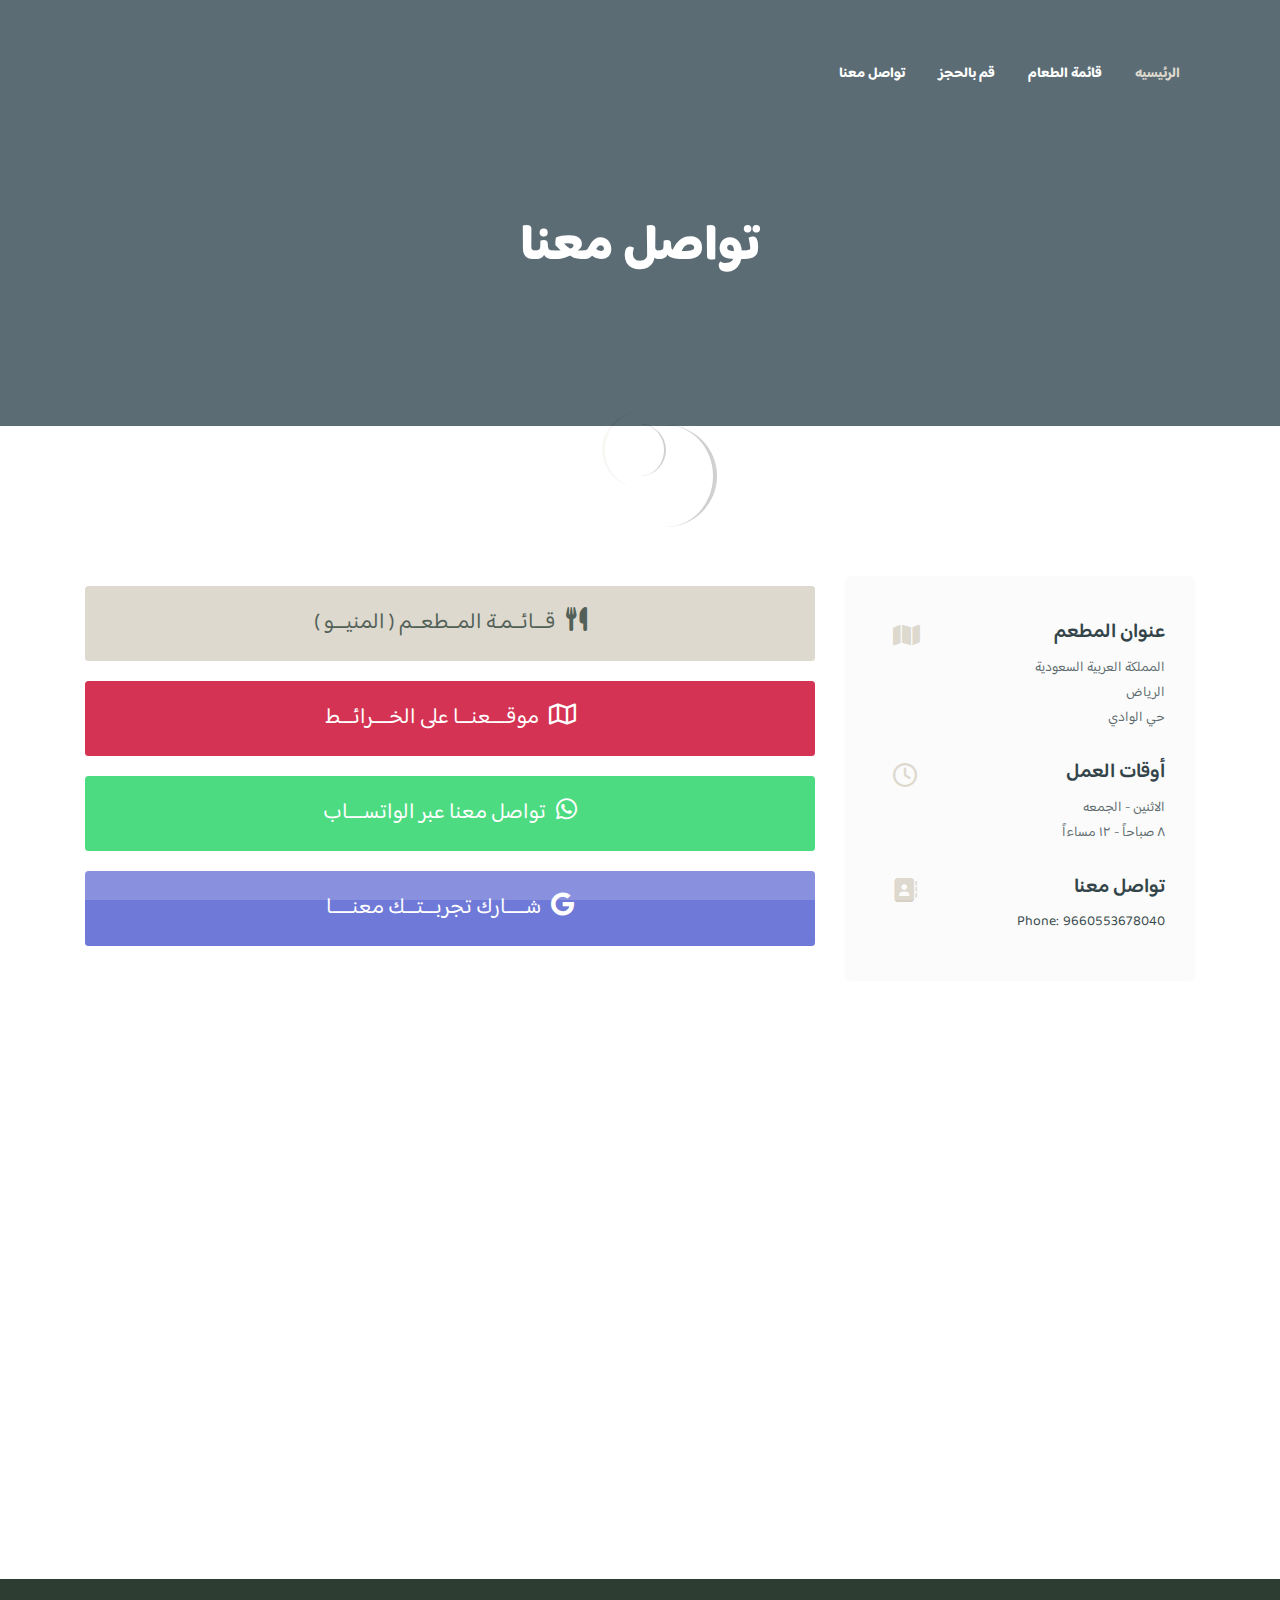
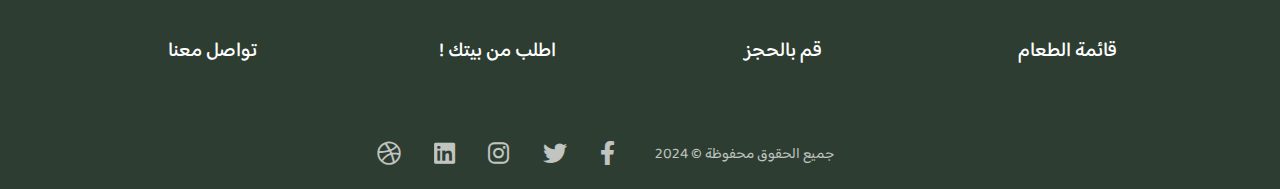
==== contact.html @ d17aa5cb "Add files via upload" ====
<!DOCTYPE html>
<html lang="en">
<head>
	<meta charset="UTF-8">
	<meta http-equiv="X-UA-Compatible" content="IE=edge">
	<meta name="viewport" content="width=device-width, initial-scale=1">
	<meta name="description" content="Responsive Bootstrap4 Shop Template, Created by Imran Hossain from https://imransdesign.com/">

	<!-- title -->
	<title>Contact</title>

	<!-- favicon -->
	<link rel="shortcut icon" type="image/png" href="assets/img/favicon.png">
	<!-- google font -->
	<link href="https://fonts.googleapis.com/css?family=Open+Sans:300,400,700" rel="stylesheet">
	<link href="https://fonts.googleapis.com/css?family=Poppins:400,700&display=swap" rel="stylesheet">
	<!-- fontawesome -->
	<link rel="stylesheet" href="assets/css/all.min.css">
	<!-- bootstrap -->
	<link rel="stylesheet" href="assets/bootstrap/css/bootstrap.min.css">
	<!-- owl carousel -->
	<link rel="stylesheet" href="assets/css/owl.carousel.css">
	<!-- magnific popup -->
	<link rel="stylesheet" href="assets/css/magnific-popup.css">
	<!-- animate css -->
	<link rel="stylesheet" href="assets/css/animate.css">
	<!-- mean menu css -->
	<link rel="stylesheet" href="assets/css/meanmenu.min.css">
	<!-- main style -->
	<link rel="stylesheet" href="assets/css/main.css">
	<!-- responsive -->
	<link rel="stylesheet" href="assets/css/responsive.css">
	
		<link rel="preconnect" href="https://fonts.googleapis.com">
<link rel="preconnect" href="https://fonts.gstatic.com" crossorigin>
<link href="https://fonts.googleapis.com/css2?family=Baloo+Bhaijaan+2:wght@400..800&display=swap" rel="stylesheet">

        <link rel="stylesheet" href="https://cdnjs.cloudflare.com/ajax/libs/font-awesome/6.0.0-beta3/css/all.min.css">

</head>
<body>
	
	<!--PreLoader-->
    <div class="loader">
        <div class="loader-inner">
            <div class="circle"></div>
        </div>
    </div>
    <!--PreLoader Ends-->
	
	<!-- header -->
	<div class="top-header-area" id="sticker">
		<div class="container">
			<div class="row">
				<div class="col-lg-12 col-sm-12 text-center">
					<div class="main-menu-wrap">
						<!-- logo -->
						<div class="site-logo">
							<a href="index.html">
								<img src="assets/img/2arj.png" alt="">
							</a>
						</div>
						<!-- logo -->

						<!-- menu start -->
						<nav class="main-menu" style="    float: right;
    margin-top: -3px;    direction: rtl;">
							<ul>
								<li class="current-list-item"><a href="index.html">الرئيسيه</a>
	
								</li>	
								<li><a href="https://alarjwan.foodics.online/">قائمة الطعام</a>

								</li>
								<li><a href="#">قم بالحجز</a></li>

																<li><a href="contact.html">تواصل معنا</a></li>

								<li>

								</li>
							</ul>
						</nav>
						<div style="margin-top: 25px;" class="mobile-menu"></div>
						<!-- menu end -->
					</div>
				</div>
			</div>
		</div>
	</div>
	<!-- end header -->
	
	<!-- search area -->
	<div class="search-area">
		<div class="container">
			<div class="row">
				<div class="col-lg-12">
					<span class="close-btn"><i class="fas fa-window-close"></i></span>
					<div class="search-bar">
						<div class="search-bar-tablecell">
							<h3>Search For:</h3>
							<input type="text" placeholder="Keywords">
							<button type="submit">Search <i class="fas fa-search"></i></button>
						</div>
					</div>
				</div>
			</div>
		</div>
	</div>
	<!-- end header -->

	<!-- search area -->

	<!-- end search arewa -->
	
	<!-- breadcrumb-section -->
	<div class="breadcrumb-section breadcrumb-bg">
		<div class="container">
			<div class="row">
				<div class="col-lg-8 offset-lg-2 text-center">
					<div class="breadcrumb-text">
						<h1>تواصل معنا</h1>
					</div>
				</div>
			</div>
		</div>
	</div>
	<!-- end breadcrumb section -->

	<!-- contact form -->
	<div style="margin-bottom: 50px;" class="contact-from-section mt-150">
		<div class="container">
			<div class="row">
				<div class="col-lg-8 mb-5 mb-lg-0">
<style>
                    
                     button{
            width: 100%;
                         margin: 10px 0;
                         font-size: 24px;
      
    }
    .btn{
                padding: 20px;
      font-family: "Baloo Bhaijaan 2", sans-serif;
        font-size: 22px;

    }
    .btn1{
        background-color: #D6d1c3;
        color: #2d3d32;
    }
    .btn2{
        background-color: #cc062d;
        color: #FFF;
    }
        .btn3{
        background-color:#25d366;
            color: #FFF;
    }
        .btn4{
        background-color: #6f79d7;
                        color: #FFF;
    }
    i{
        padding-left: 10px;
        font-size: 24px;
    }
    </style>
				               <a href="https://alarjwan.foodics.online/"> <button type="button" class="btn1 btn">قـــائــمـة المــطعــم ( المنيـــو )<i class="fa-solid fa-utensils"></i></button></a>
                    <a href="https://maps.app.goo.gl/FrFV1dmdya4gesYm8"> <button type="button" class="btn2 btn">موقــــعنـــا على الخــــرائـــط<i class="fa-regular fa-map"></i></button></a>

                    <a href="https://wh.ms/9660553678040"><button type="button" class="btn3 btn">تواصل معنا عبر الواتســــاب<i class="fa-brands fa-whatsapp"></i></button></a>                
                    <a href="https://www.google.com/maps/place/%D8%A7%D9%84%D8%A7%D8%B1%D8%AC%D9%88%D8%A7%D9%86%E2%80%AD/@24.7575964,46.7616022,12463m/data=!3m1!1e3!4m12!1m2!2m1!1z2YXYt9i52YUg2KfZhNin2LHYrNmI2KfZhg!3m8!1s0x3e2efd88c0c4a627:0xd77d944ae7820e1d!8m2!3d24.7955376!4d46.6984856!9m1!1b1!15sChnZhdi32LnZhSDYp9mE2KfYsdis2YjYp9mGWhsiGdmF2LfYudmFINin2YTYp9ix2KzZiNin2YaSAQpyZXN0YXVyYW50mgEjQ2haRFNVaE5NRzluUzBWSlEwRm5TVVJ5YUU1MlFrZEJFQUXgAQA!16s%2Fg%2F11vq2bk1pm?entry=ttu&g_ep=EgoyMDI0MDgyOC4wIKXMDSoASAFQAw%3D%3D"><button type="button" class="btn4 btn">شـــــارك تجربـــتـــك معنـــــا<i class="fa-brands fa-google"></i></button></a>
				</div>
				<div style="text-align: right;" class="col-lg-4">
					<div class="contact-form-wrap">
						<div class="contact-form-box">
							<h4><i class="fas fa-map"></i> عنوان المطعم</h4>
							<p>المملكة العربية السعودية <br> الرياض <br>  حي الوادي</p>
						</div>
						<div class="contact-form-box">
							<h4><i class="far fa-clock"></i> أوقات العمل</h4>
							<p> الاثنين - الجمعه <br> ٨ صباحاً - ١٢ مساءاً</p>
						</div>
						<div class="contact-form-box">
							<h4><i class="fas fa-address-book"></i> تواصل معنا</h4>
							<p>Phone: 9660553678040 </p>
						</div>
					</div>
				</div>
			</div>
		</div>
	</div>
	<!-- end contact form -->

	<!-- find our location -->

	<!-- end find our location -->

	<!-- google map section -->
	<div class="embed-responsive embed-responsive-21by9">
<iframe src="https://www.google.com/maps/embed?pb=!1m18!1m12!1m3!1d54271.08874134004!2d46.76160219730787!3d24.757596380113213!2m3!1f0!2f0!3f0!3m2!1i1024!2i768!4f13.1!3m3!1m2!1s0x3e2efd88c0c4a627%3A0xd77d944ae7820e1d!2z2KfZhNin2LHYrNmI2KfZhg!5e1!3m2!1sar!2ssa!4v1725287206422!5m2!1sar!2ssa" width="600" height="450" style="border:0;" allowfullscreen="" loading="lazy" referrerpolicy="no-referrer-when-downgrade"></iframe>
	</div>
	<!-- end google map section -->


	<!-- footer -->
	<div class="footer-area" style="">
		<div class="container">
			<div class="row">
				<div class="col-lg-3 col-md-6">
					<div class="footer-box about-widget">
						<h2 class="widget-title">تواصل معنا</h2>
		
					</div>
				</div>
				<div class="col-lg-3 col-md-6">
					<div class="footer-box get-in-touch">
						<h2 class="widget-title" style="direction: rtl;">اطلب من بيتك !</h2>
						
					</div>
				</div>
				<div class="col-lg-3 col-md-6">
					<div class="footer-box pages">
						<h2 class="widget-title">قم بالحجز</h2>
						
					</div>
				</div>
				<div class="col-lg-3 col-md-6">
					<div class="footer-box subscribe">
						<h2 class="widget-title">قائمة الطعام</h2>
						
					</div>
				</div>
			</div>
		</div>
	</div>
	<!-- end footer -->
	
	<!-- copyright -->
	<div class="copyright" style="direction: rtl;">
		<div class="container">
			<div class="row">
				<div class="col-lg-6 col-md-12">
					<p>جميع الحقوق محفوظة &copy; 2024 
					</p>
				</div>
				<div class="col-lg-6 text-right col-md-12">
					<div class="social-icons">
						<ul>
							<li><a href="#" target="_blank"><i class="fab fa-facebook-f"></i></a></li>
							<li><a href="#" target="_blank"><i class="fab fa-twitter"></i></a></li>
							<li><a href="#" target="_blank"><i class="fab fa-instagram"></i></a></li>
							<li><a href="#" target="_blank"><i class="fab fa-linkedin"></i></a></li>
							<li><a href="#" target="_blank"><i class="fab fa-dribbble"></i></a></li>
						</ul>
					</div>
				</div>
			</div>
		</div>
	</div>
	<!-- end copyright -->
	
	<!-- jquery -->
	<script src="assets/js/jquery-1.11.3.min.js"></script>
	<!-- bootstrap -->
	<script src="assets/bootstrap/js/bootstrap.min.js"></script>
	<!-- count down -->
	<script src="assets/js/jquery.countdown.js"></script>
	<!-- isotope -->
	<script src="assets/js/jquery.isotope-3.0.6.min.js"></script>
	<!-- waypoints -->
	<script src="assets/js/waypoints.js"></script>
	<!-- owl carousel -->
	<script src="assets/js/owl.carousel.min.js"></script>
	<!-- magnific popup -->
	<script src="assets/js/jquery.magnific-popup.min.js"></script>
	<!-- mean menu -->
	<script src="assets/js/jquery.meanmenu.min.js"></script>
	<!-- sticker js -->
	<script src="assets/js/sticker.js"></script>
	<!-- form validation js -->
	<script src="assets/js/form-validate.js"></script>
	<!-- main js -->
	<script src="assets/js/main.js"></script>
	
</body>
</html>
---- assets/css/all.min.css ----
.fa,.fab,.fal,.far,.fas{-moz-osx-font-smoothing:grayscale;-webkit-font-smoothing:antialiased;display:inline-block;font-style:normal;font-variant:normal;text-rendering:auto;line-height:1}.fa-lg{font-size:1.33333em;line-height:.75em;vertical-align:-.0667em}.fa-xs{font-size:.75em}.fa-sm{font-size:.875em}.fa-1x{font-size:1em}.fa-2x{font-size:2em}.fa-3x{font-size:3em}.fa-4x{font-size:4em}.fa-5x{font-size:5em}.fa-6x{font-size:6em}.fa-7x{font-size:7em}.fa-8x{font-size:8em}.fa-9x{font-size:9em}.fa-10x{font-size:10em}.fa-fw{text-align:center;width:1.25em}.fa-ul{list-style-type:none;margin-left:2.5em;padding-left:0}.fa-ul>li{position:relative}.fa-li{left:-2em;position:absolute;text-align:center;width:2em;line-height:inherit}.fa-border{border:.08em solid #eee;border-radius:.1em;padding:.2em .25em .15em}.fa-pull-left{float:left}.fa-pull-right{float:right}.fa.fa-pull-left,.fab.fa-pull-left,.fal.fa-pull-left,.far.fa-pull-left,.fas.fa-pull-left{margin-right:.3em}.fa.fa-pull-right,.fab.fa-pull-right,.fal.fa-pull-right,.far.fa-pull-right,.fas.fa-pull-right{margin-left:.3em}.fa-spin{animation:fa-spin 2s infinite linear}.fa-pulse{animation:fa-spin 1s infinite steps(8)}@keyframes fa-spin{0%{transform:rotate(0deg)}to{transform:rotate(1turn)}}.fa-rotate-90{-ms-filter:"progid:DXImageTransform.Microsoft.BasicImage(rotation=1)";transform:rotate(90deg)}.fa-rotate-180{-ms-filter:"progid:DXImageTransform.Microsoft.BasicImage(rotation=2)";transform:rotate(180deg)}.fa-rotate-270{-ms-filter:"progid:DXImageTransform.Microsoft.BasicImage(rotation=3)";transform:rotate(270deg)}.fa-flip-horizontal{-ms-filter:"progid:DXImageTransform.Microsoft.BasicImage(rotation=0, mirror=1)";transform:scaleX(-1)}.fa-flip-vertical{transform:scaleY(-1)}.fa-flip-horizontal.fa-flip-vertical,.fa-flip-vertical{-ms-filter:"progid:DXImageTransform.Microsoft.BasicImage(rotation=2, mirror=1)"}.fa-flip-horizontal.fa-flip-vertical{transform:scale(-1)}:root .fa-flip-horizontal,:root .fa-flip-vertical,:root .fa-rotate-90,:root .fa-rotate-180,:root .fa-rotate-270{filter:none}.fa-stack{display:inline-block;height:2em;line-height:2em;position:relative;vertical-align:middle;width:2.5em}.fa-stack-1x,.fa-stack-2x{left:0;position:absolute;text-align:center;width:100%}.fa-stack-1x{line-height:inherit}.fa-stack-2x{font-size:2em}.fa-inverse{color:#fff}.fa-500px:before{content:"\f26e"}.fa-accessible-icon:before{content:"\f368"}.fa-accusoft:before{content:"\f369"}.fa-acquisitions-incorporated:before{content:"\f6af"}.fa-ad:before{content:"\f641"}.fa-address-book:before{content:"\f2b9"}.fa-address-card:before{content:"\f2bb"}.fa-adjust:before{content:"\f042"}.fa-adn:before{content:"\f170"}.fa-adobe:before{content:"\f778"}.fa-adversal:before{content:"\f36a"}.fa-affiliatetheme:before{content:"\f36b"}.fa-air-freshener:before{content:"\f5d0"}.fa-algolia:before{content:"\f36c"}.fa-align-center:before{content:"\f037"}.fa-align-justify:before{content:"\f039"}.fa-align-left:before{content:"\f036"}.fa-align-right:before{content:"\f038"}.fa-alipay:before{content:"\f642"}.fa-allergies:before{content:"\f461"}.fa-amazon:before{content:"\f270"}.fa-amazon-pay:before{content:"\f42c"}.fa-ambulance:before{content:"\f0f9"}.fa-american-sign-language-interpreting:before{content:"\f2a3"}.fa-amilia:before{content:"\f36d"}.fa-anchor:before{content:"\f13d"}.fa-android:before{content:"\f17b"}.fa-angellist:before{content:"\f209"}.fa-angle-double-down:before{content:"\f103"}.fa-angle-double-left:before{content:"\f100"}.fa-angle-double-right:before{content:"\f101"}.fa-angle-double-up:before{content:"\f102"}.fa-angle-down:before{content:"\f107"}.fa-angle-left:before{content:"\f104"}.fa-angle-right:before{content:"\f105"}.fa-angle-up:before{content:"\f106"}.fa-angry:before{content:"\f556"}.fa-angrycreative:before{content:"\f36e"}.fa-angular:before{content:"\f420"}.fa-ankh:before{content:"\f644"}.fa-app-store:before{content:"\f36f"}.fa-app-store-ios:before{content:"\f370"}.fa-apper:before{content:"\f371"}.fa-apple:before{content:"\f179"}.fa-apple-alt:before{content:"\f5d1"}.fa-apple-pay:before{content:"\f415"}.fa-archive:before{content:"\f187"}.fa-archway:before{content:"\f557"}.fa-arrow-alt-circle-down:before{content:"\f358"}.fa-arrow-alt-circle-left:before{content:"\f359"}.fa-arrow-alt-circle-right:before{content:"\f35a"}.fa-arrow-alt-circle-up:before{content:"\f35b"}.fa-arrow-circle-down:before{content:"\f0ab"}.fa-arrow-circle-left:before{content:"\f0a8"}.fa-arrow-circle-right:before{content:"\f0a9"}.fa-arrow-circle-up:before{content:"\f0aa"}.fa-arrow-down:before{content:"\f063"}.fa-arrow-left:before{content:"\f060"}.fa-arrow-right:before{content:"\f061"}.fa-arrow-up:before{content:"\f062"}.fa-arrows-alt:before{content:"\f0b2"}.fa-arrows-alt-h:before{content:"\f337"}.fa-arrows-alt-v:before{content:"\f338"}.fa-artstation:before{content:"\f77a"}.fa-assistive-listening-systems:before{content:"\f2a2"}.fa-asterisk:before{content:"\f069"}.fa-asymmetrik:before{content:"\f372"}.fa-at:before{content:"\f1fa"}.fa-atlas:before{content:"\f558"}.fa-atlassian:before{content:"\f77b"}.fa-atom:before{content:"\f5d2"}.fa-audible:before{content:"\f373"}.fa-audio-description:before{content:"\f29e"}.fa-autoprefixer:before{content:"\f41c"}.fa-avianex:before{content:"\f374"}.fa-aviato:before{content:"\f421"}.fa-award:before{content:"\f559"}.fa-aws:before{content:"\f375"}.fa-baby:before{content:"\f77c"}.fa-baby-carriage:before{content:"\f77d"}.fa-backspace:before{content:"\f55a"}.fa-backward:before{content:"\f04a"}.fa-balance-scale:before{content:"\f24e"}.fa-ban:before{content:"\f05e"}.fa-band-aid:before{content:"\f462"}.fa-bandcamp:before{content:"\f2d5"}.fa-barcode:before{content:"\f02a"}.fa-bars:before{content:"\f0c9"}.fa-baseball-ball:before{content:"\f433"}.fa-basketball-ball:before{content:"\f434"}.fa-bath:before{content:"\f2cd"}.fa-battery-empty:before{content:"\f244"}.fa-battery-full:before{content:"\f240"}.fa-battery-half:before{content:"\f242"}.fa-battery-quarter:before{content:"\f243"}.fa-battery-three-quarters:before{content:"\f241"}.fa-bed:before{content:"\f236"}.fa-beer:before{content:"\f0fc"}.fa-behance:before{content:"\f1b4"}.fa-behance-square:before{content:"\f1b5"}.fa-bell:before{content:"\f0f3"}.fa-bell-slash:before{content:"\f1f6"}.fa-bezier-curve:before{content:"\f55b"}.fa-bible:before{content:"\f647"}.fa-bicycle:before{content:"\f206"}.fa-bimobject:before{content:"\f378"}.fa-binoculars:before{content:"\f1e5"}.fa-biohazard:before{content:"\f780"}.fa-birthday-cake:before{content:"\f1fd"}.fa-bitbucket:before{content:"\f171"}.fa-bitcoin:before{content:"\f379"}.fa-bity:before{content:"\f37a"}.fa-black-tie:before{content:"\f27e"}.fa-blackberry:before{content:"\f37b"}.fa-blender:before{content:"\f517"}.fa-blender-phone:before{content:"\f6b6"}.fa-blind:before{content:"\f29d"}.fa-blog:before{content:"\f781"}.fa-blogger:before{content:"\f37c"}.fa-blogger-b:before{content:"\f37d"}.fa-bluetooth:before{content:"\f293"}.fa-bluetooth-b:before{content:"\f294"}.fa-bold:before{content:"\f032"}.fa-bolt:before{content:"\f0e7"}.fa-bomb:before{content:"\f1e2"}.fa-bone:before{content:"\f5d7"}.fa-bong:before{content:"\f55c"}.fa-book:before{content:"\f02d"}.fa-book-dead:before{content:"\f6b7"}.fa-book-open:before{content:"\f518"}.fa-book-reader:before{content:"\f5da"}.fa-bookmark:before{content:"\f02e"}.fa-bowling-ball:before{content:"\f436"}.fa-box:before{content:"\f466"}.fa-box-open:before{content:"\f49e"}.fa-boxes:before{content:"\f468"}.fa-braille:before{content:"\f2a1"}.fa-brain:before{content:"\f5dc"}.fa-briefcase:before{content:"\f0b1"}.fa-briefcase-medical:before{content:"\f469"}.fa-broadcast-tower:before{content:"\f519"}.fa-broom:before{content:"\f51a"}.fa-brush:before{content:"\f55d"}.fa-btc:before{content:"\f15a"}.fa-bug:before{content:"\f188"}.fa-building:before{content:"\f1ad"}.fa-bullhorn:before{content:"\f0a1"}.fa-bullseye:before{content:"\f140"}.fa-burn:before{content:"\f46a"}.fa-buromobelexperte:before{content:"\f37f"}.fa-bus:before{content:"\f207"}.fa-bus-alt:before{content:"\f55e"}.fa-business-time:before{content:"\f64a"}.fa-buysellads:before{content:"\f20d"}.fa-calculator:before{content:"\f1ec"}.fa-calendar:before{content:"\f133"}.fa-calendar-alt:before{content:"\f073"}.fa-calendar-check:before{content:"\f274"}.fa-calendar-day:before{content:"\f783"}.fa-calendar-minus:before{content:"\f272"}.fa-calendar-plus:before{content:"\f271"}.fa-calendar-times:before{content:"\f273"}.fa-calendar-week:before{content:"\f784"}.fa-camera:before{content:"\f030"}.fa-camera-retro:before{content:"\f083"}.fa-campground:before{content:"\f6bb"}.fa-canadian-maple-leaf:before{content:"\f785"}.fa-candy-cane:before{content:"\f786"}.fa-cannabis:before{content:"\f55f"}.fa-capsules:before{content:"\f46b"}.fa-car:before{content:"\f1b9"}.fa-car-alt:before{content:"\f5de"}.fa-car-battery:before{content:"\f5df"}.fa-car-crash:before{content:"\f5e1"}.fa-car-side:before{content:"\f5e4"}.fa-caret-down:before{content:"\f0d7"}.fa-caret-left:before{content:"\f0d9"}.fa-caret-right:before{content:"\f0da"}.fa-caret-square-down:before{content:"\f150"}.fa-caret-square-left:before{content:"\f191"}.fa-caret-square-right:before{content:"\f152"}.fa-caret-square-up:before{content:"\f151"}.fa-caret-up:before{content:"\f0d8"}.fa-carrot:before{content:"\f787"}.fa-cart-arrow-down:before{content:"\f218"}.fa-cart-plus:before{content:"\f217"}.fa-cash-register:before{content:"\f788"}.fa-cat:before{content:"\f6be"}.fa-cc-amazon-pay:before{content:"\f42d"}.fa-cc-amex:before{content:"\f1f3"}.fa-cc-apple-pay:before{content:"\f416"}.fa-cc-diners-club:before{content:"\f24c"}.fa-cc-discover:before{content:"\f1f2"}.fa-cc-jcb:before{content:"\f24b"}.fa-cc-mastercard:before{content:"\f1f1"}.fa-cc-paypal:before{content:"\f1f4"}.fa-cc-stripe:before{content:"\f1f5"}.fa-cc-visa:before{content:"\f1f0"}.fa-centercode:before{content:"\f380"}.fa-centos:before{content:"\f789"}.fa-certificate:before{content:"\f0a3"}.fa-chair:before{content:"\f6c0"}.fa-chalkboard:before{content:"\f51b"}.fa-chalkboard-teacher:before{content:"\f51c"}.fa-charging-station:before{content:"\f5e7"}.fa-chart-area:before{content:"\f1fe"}.fa-chart-bar:before{content:"\f080"}.fa-chart-line:before{content:"\f201"}.fa-chart-pie:before{content:"\f200"}.fa-check:before{content:"\f00c"}.fa-check-circle:before{content:"\f058"}.fa-check-double:before{content:"\f560"}.fa-check-square:before{content:"\f14a"}.fa-chess:before{content:"\f439"}.fa-chess-bishop:before{content:"\f43a"}.fa-chess-board:before{content:"\f43c"}.fa-chess-king:before{content:"\f43f"}.fa-chess-knight:before{content:"\f441"}.fa-chess-pawn:before{content:"\f443"}.fa-chess-queen:before{content:"\f445"}.fa-chess-rook:before{content:"\f447"}.fa-chevron-circle-down:before{content:"\f13a"}.fa-chevron-circle-left:before{content:"\f137"}.fa-chevron-circle-right:before{content:"\f138"}.fa-chevron-circle-up:before{content:"\f139"}.fa-chevron-down:before{content:"\f078"}.fa-chevron-left:before{content:"\f053"}.fa-chevron-right:before{content:"\f054"}.fa-chevron-up:before{content:"\f077"}.fa-child:before{content:"\f1ae"}.fa-chrome:before{content:"\f268"}.fa-church:before{content:"\f51d"}.fa-circle:before{content:"\f111"}.fa-circle-notch:before{content:"\f1ce"}.fa-city:before{content:"\f64f"}.fa-clipboard:before{content:"\f328"}.fa-clipboard-check:before{content:"\f46c"}.fa-clipboard-list:before{content:"\f46d"}.fa-clock:before{content:"\f017"}.fa-clone:before{content:"\f24d"}.fa-closed-captioning:before{content:"\f20a"}.fa-cloud:before{content:"\f0c2"}.fa-cloud-download-alt:before{content:"\f381"}.fa-cloud-meatball:before{content:"\f73b"}.fa-cloud-moon:before{content:"\f6c3"}.fa-cloud-moon-rain:before{content:"\f73c"}.fa-cloud-rain:before{content:"\f73d"}.fa-cloud-showers-heavy:before{content:"\f740"}.fa-cloud-sun:before{content:"\f6c4"}.fa-cloud-sun-rain:before{content:"\f743"}.fa-cloud-upload-alt:before{content:"\f382"}.fa-cloudscale:before{content:"\f383"}.fa-cloudsmith:before{content:"\f384"}.fa-cloudversify:before{content:"\f385"}.fa-cocktail:before{content:"\f561"}.fa-code:before{content:"\f121"}.fa-code-branch:before{content:"\f126"}.fa-codepen:before{content:"\f1cb"}.fa-codiepie:before{content:"\f284"}.fa-coffee:before{content:"\f0f4"}.fa-cog:before{content:"\f013"}.fa-cogs:before{content:"\f085"}.fa-coins:before{content:"\f51e"}.fa-columns:before{content:"\f0db"}.fa-comment:before{content:"\f075"}.fa-comment-alt:before{content:"\f27a"}.fa-comment-dollar:before{content:"\f651"}.fa-comment-dots:before{content:"\f4ad"}.fa-comment-slash:before{content:"\f4b3"}.fa-comments:before{content:"\f086"}.fa-comments-dollar:before{content:"\f653"}.fa-compact-disc:before{content:"\f51f"}.fa-compass:before{content:"\f14e"}.fa-compress:before{content:"\f066"}.fa-compress-arrows-alt:before{content:"\f78c"}.fa-concierge-bell:before{content:"\f562"}.fa-confluence:before{content:"\f78d"}.fa-connectdevelop:before{content:"\f20e"}.fa-contao:before{content:"\f26d"}.fa-cookie:before{content:"\f563"}.fa-cookie-bite:before{content:"\f564"}.fa-copy:before{content:"\f0c5"}.fa-copyright:before{content:"\f1f9"}.fa-couch:before{content:"\f4b8"}.fa-cpanel:before{content:"\f388"}.fa-creative-commons:before{content:"\f25e"}.fa-creative-commons-by:before{content:"\f4e7"}.fa-creative-commons-nc:before{content:"\f4e8"}.fa-creative-commons-nc-eu:before{content:"\f4e9"}.fa-creative-commons-nc-jp:before{content:"\f4ea"}.fa-creative-commons-nd:before{content:"\f4eb"}.fa-creative-commons-pd:before{content:"\f4ec"}.fa-creative-commons-pd-alt:before{content:"\f4ed"}.fa-creative-commons-remix:before{content:"\f4ee"}.fa-creative-commons-sa:before{content:"\f4ef"}.fa-creative-commons-sampling:before{content:"\f4f0"}.fa-creative-commons-sampling-plus:before{content:"\f4f1"}.fa-creative-commons-share:before{content:"\f4f2"}.fa-creative-commons-zero:before{content:"\f4f3"}.fa-credit-card:before{content:"\f09d"}.fa-critical-role:before{content:"\f6c9"}.fa-crop:before{content:"\f125"}.fa-crop-alt:before{content:"\f565"}.fa-cross:before{content:"\f654"}.fa-crosshairs:before{content:"\f05b"}.fa-crow:before{content:"\f520"}.fa-crown:before{content:"\f521"}.fa-css3:before{content:"\f13c"}.fa-css3-alt:before{content:"\f38b"}.fa-cube:before{content:"\f1b2"}.fa-cubes:before{content:"\f1b3"}.fa-cut:before{content:"\f0c4"}.fa-cuttlefish:before{content:"\f38c"}.fa-d-and-d:before{content:"\f38d"}.fa-d-and-d-beyond:before{content:"\f6ca"}.fa-dashcube:before{content:"\f210"}.fa-database:before{content:"\f1c0"}.fa-deaf:before{content:"\f2a4"}.fa-delicious:before{content:"\f1a5"}.fa-democrat:before{content:"\f747"}.fa-deploydog:before{content:"\f38e"}.fa-deskpro:before{content:"\f38f"}.fa-desktop:before{content:"\f108"}.fa-dev:before{content:"\f6cc"}.fa-deviantart:before{content:"\f1bd"}.fa-dharmachakra:before{content:"\f655"}.fa-dhl:before{content:"\f790"}.fa-diagnoses:before{content:"\f470"}.fa-diaspora:before{content:"\f791"}.fa-dice:before{content:"\f522"}.fa-dice-d20:before{content:"\f6cf"}.fa-dice-d6:before{content:"\f6d1"}.fa-dice-five:before{content:"\f523"}.fa-dice-four:before{content:"\f524"}.fa-dice-one:before{content:"\f525"}.fa-dice-six:before{content:"\f526"}.fa-dice-three:before{content:"\f527"}.fa-dice-two:before{content:"\f528"}.fa-digg:before{content:"\f1a6"}.fa-digital-ocean:before{content:"\f391"}.fa-digital-tachograph:before{content:"\f566"}.fa-directions:before{content:"\f5eb"}.fa-discord:before{content:"\f392"}.fa-discourse:before{content:"\f393"}.fa-divide:before{content:"\f529"}.fa-dizzy:before{content:"\f567"}.fa-dna:before{content:"\f471"}.fa-dochub:before{content:"\f394"}.fa-docker:before{content:"\f395"}.fa-dog:before{content:"\f6d3"}.fa-dollar-sign:before{content:"\f155"}.fa-dolly:before{content:"\f472"}.fa-dolly-flatbed:before{content:"\f474"}.fa-donate:before{content:"\f4b9"}.fa-door-closed:before{content:"\f52a"}.fa-door-open:before{content:"\f52b"}.fa-dot-circle:before{content:"\f192"}.fa-dove:before{content:"\f4ba"}.fa-download:before{content:"\f019"}.fa-draft2digital:before{content:"\f396"}.fa-drafting-compass:before{content:"\f568"}.fa-dragon:before{content:"\f6d5"}.fa-draw-polygon:before{content:"\f5ee"}.fa-dribbble:before{content:"\f17d"}.fa-dribbble-square:before{content:"\f397"}.fa-dropbox:before{content:"\f16b"}.fa-drum:before{content:"\f569"}.fa-drum-steelpan:before{content:"\f56a"}.fa-drumstick-bite:before{content:"\f6d7"}.fa-drupal:before{content:"\f1a9"}.fa-dumbbell:before{content:"\f44b"}.fa-dumpster:before{content:"\f793"}.fa-dumpster-fire:before{content:"\f794"}.fa-dungeon:before{content:"\f6d9"}.fa-dyalog:before{content:"\f399"}.fa-earlybirds:before{content:"\f39a"}.fa-ebay:before{content:"\f4f4"}.fa-edge:before{content:"\f282"}.fa-edit:before{content:"\f044"}.fa-eject:before{content:"\f052"}.fa-elementor:before{content:"\f430"}.fa-ellipsis-h:before{content:"\f141"}.fa-ellipsis-v:before{content:"\f142"}.fa-ello:before{content:"\f5f1"}.fa-ember:before{content:"\f423"}.fa-empire:before{content:"\f1d1"}.fa-envelope:before{content:"\f0e0"}.fa-envelope-open:before{content:"\f2b6"}.fa-envelope-open-text:before{content:"\f658"}.fa-envelope-square:before{content:"\f199"}.fa-envira:before{content:"\f299"}.fa-equals:before{content:"\f52c"}.fa-eraser:before{content:"\f12d"}.fa-erlang:before{content:"\f39d"}.fa-ethereum:before{content:"\f42e"}.fa-ethernet:before{content:"\f796"}.fa-etsy:before{content:"\f2d7"}.fa-euro-sign:before{content:"\f153"}.fa-exchange-alt:before{content:"\f362"}.fa-exclamation:before{content:"\f12a"}.fa-exclamation-circle:before{content:"\f06a"}.fa-exclamation-triangle:before{content:"\f071"}.fa-expand:before{content:"\f065"}.fa-expand-arrows-alt:before{content:"\f31e"}.fa-expeditedssl:before{content:"\f23e"}.fa-external-link-alt:before{content:"\f35d"}.fa-external-link-square-alt:before{content:"\f360"}.fa-eye:before{content:"\f06e"}.fa-eye-dropper:before{content:"\f1fb"}.fa-eye-slash:before{content:"\f070"}.fa-facebook:before{content:"\f09a"}.fa-facebook-f:before{content:"\f39e"}.fa-facebook-messenger:before{content:"\f39f"}.fa-facebook-square:before{content:"\f082"}.fa-fantasy-flight-games:before{content:"\f6dc"}.fa-fast-backward:before{content:"\f049"}.fa-fast-forward:before{content:"\f050"}.fa-fax:before{content:"\f1ac"}.fa-feather:before{content:"\f52d"}.fa-feather-alt:before{content:"\f56b"}.fa-fedex:before{content:"\f797"}.fa-fedora:before{content:"\f798"}.fa-female:before{content:"\f182"}.fa-fighter-jet:before{content:"\f0fb"}.fa-figma:before{content:"\f799"}.fa-file:before{content:"\f15b"}.fa-file-alt:before{content:"\f15c"}.fa-file-archive:before{content:"\f1c6"}.fa-file-audio:before{content:"\f1c7"}.fa-file-code:before{content:"\f1c9"}.fa-file-contract:before{content:"\f56c"}.fa-file-csv:before{content:"\f6dd"}.fa-file-download:before{content:"\f56d"}.fa-file-excel:before{content:"\f1c3"}.fa-file-export:before{content:"\f56e"}.fa-file-image:before{content:"\f1c5"}.fa-file-import:before{content:"\f56f"}.fa-file-invoice:before{content:"\f570"}.fa-file-invoice-dollar:before{content:"\f571"}.fa-file-medical:before{content:"\f477"}.fa-file-medical-alt:before{content:"\f478"}.fa-file-pdf:before{content:"\f1c1"}.fa-file-powerpoint:before{content:"\f1c4"}.fa-file-prescription:before{content:"\f572"}.fa-file-signature:before{content:"\f573"}.fa-file-upload:before{content:"\f574"}.fa-file-video:before{content:"\f1c8"}.fa-file-word:before{content:"\f1c2"}.fa-fill:before{content:"\f575"}.fa-fill-drip:before{content:"\f576"}.fa-film:before{content:"\f008"}.fa-filter:before{content:"\f0b0"}.fa-fingerprint:before{content:"\f577"}.fa-fire:before{content:"\f06d"}.fa-fire-alt:before{content:"\f7e4"}.fa-fire-extinguisher:before{content:"\f134"}.fa-firefox:before{content:"\f269"}.fa-first-aid:before{content:"\f479"}.fa-first-order:before{content:"\f2b0"}.fa-first-order-alt:before{content:"\f50a"}.fa-firstdraft:before{content:"\f3a1"}.fa-fish:before{content:"\f578"}.fa-fist-raised:before{content:"\f6de"}.fa-flag:before{content:"\f024"}.fa-flag-checkered:before{content:"\f11e"}.fa-flag-usa:before{content:"\f74d"}.fa-flask:before{content:"\f0c3"}.fa-flickr:before{content:"\f16e"}.fa-flipboard:before{content:"\f44d"}.fa-flushed:before{content:"\f579"}.fa-fly:before{content:"\f417"}.fa-folder:before{content:"\f07b"}.fa-folder-minus:before{content:"\f65d"}.fa-folder-open:before{content:"\f07c"}.fa-folder-plus:before{content:"\f65e"}.fa-font:before{content:"\f031"}.fa-font-awesome:before{content:"\f2b4"}.fa-font-awesome-alt:before{content:"\f35c"}.fa-font-awesome-flag:before{content:"\f425"}.fa-font-awesome-logo-full:before{content:"\f4e6"}.fa-fonticons:before{content:"\f280"}.fa-fonticons-fi:before{content:"\f3a2"}.fa-football-ball:before{content:"\f44e"}.fa-fort-awesome:before{content:"\f286"}.fa-fort-awesome-alt:before{content:"\f3a3"}.fa-forumbee:before{content:"\f211"}.fa-forward:before{content:"\f04e"}.fa-foursquare:before{content:"\f180"}.fa-free-code-camp:before{content:"\f2c5"}.fa-freebsd:before{content:"\f3a4"}.fa-frog:before{content:"\f52e"}.fa-frown:before{content:"\f119"}.fa-frown-open:before{content:"\f57a"}.fa-fulcrum:before{content:"\f50b"}.fa-funnel-dollar:before{content:"\f662"}.fa-futbol:before{content:"\f1e3"}.fa-galactic-republic:before{content:"\f50c"}.fa-galactic-senate:before{content:"\f50d"}.fa-gamepad:before{content:"\f11b"}.fa-gas-pump:before{content:"\f52f"}.fa-gavel:before{content:"\f0e3"}.fa-gem:before{content:"\f3a5"}.fa-genderless:before{content:"\f22d"}.fa-get-pocket:before{content:"\f265"}.fa-gg:before{content:"\f260"}.fa-gg-circle:before{content:"\f261"}.fa-ghost:before{content:"\f6e2"}.fa-gift:before{content:"\f06b"}.fa-gifts:before{content:"\f79c"}.fa-git:before{content:"\f1d3"}.fa-git-square:before{content:"\f1d2"}.fa-github:before{content:"\f09b"}.fa-github-alt:before{content:"\f113"}.fa-github-square:before{content:"\f092"}.fa-gitkraken:before{content:"\f3a6"}.fa-gitlab:before{content:"\f296"}.fa-gitter:before{content:"\f426"}.fa-glass-cheers:before{content:"\f79f"}.fa-glass-martini:before{content:"\f000"}.fa-glass-martini-alt:before{content:"\f57b"}.fa-glass-whiskey:before{content:"\f7a0"}.fa-glasses:before{content:"\f530"}.fa-glide:before{content:"\f2a5"}.fa-glide-g:before{content:"\f2a6"}.fa-globe:before{content:"\f0ac"}.fa-globe-africa:before{content:"\f57c"}.fa-globe-americas:before{content:"\f57d"}.fa-globe-asia:before{content:"\f57e"}.fa-globe-europe:before{content:"\f7a2"}.fa-gofore:before{content:"\f3a7"}.fa-golf-ball:before{content:"\f450"}.fa-goodreads:before{content:"\f3a8"}.fa-goodreads-g:before{content:"\f3a9"}.fa-google:before{content:"\f1a0"}.fa-google-drive:before{content:"\f3aa"}.fa-google-play:before{content:"\f3ab"}.fa-google-plus:before{content:"\f2b3"}.fa-google-plus-g:before{content:"\f0d5"}.fa-google-plus-square:before{content:"\f0d4"}.fa-google-wallet:before{content:"\f1ee"}.fa-gopuram:before{content:"\f664"}.fa-graduation-cap:before{content:"\f19d"}.fa-gratipay:before{content:"\f184"}.fa-grav:before{content:"\f2d6"}.fa-greater-than:before{content:"\f531"}.fa-greater-than-equal:before{content:"\f532"}.fa-grimace:before{content:"\f57f"}.fa-grin:before{content:"\f580"}.fa-grin-alt:before{content:"\f581"}.fa-grin-beam:before{content:"\f582"}.fa-grin-beam-sweat:before{content:"\f583"}.fa-grin-hearts:before{content:"\f584"}.fa-grin-squint:before{content:"\f585"}.fa-grin-squint-tears:before{content:"\f586"}.fa-grin-stars:before{content:"\f587"}.fa-grin-tears:before{content:"\f588"}.fa-grin-tongue:before{content:"\f589"}.fa-grin-tongue-squint:before{content:"\f58a"}.fa-grin-tongue-wink:before{content:"\f58b"}.fa-grin-wink:before{content:"\f58c"}.fa-grip-horizontal:before{content:"\f58d"}.fa-grip-lines:before{content:"\f7a4"}.fa-grip-lines-vertical:before{content:"\f7a5"}.fa-grip-vertical:before{content:"\f58e"}.fa-gripfire:before{content:"\f3ac"}.fa-grunt:before{content:"\f3ad"}.fa-guitar:before{content:"\f7a6"}.fa-gulp:before{content:"\f3ae"}.fa-h-square:before{content:"\f0fd"}.fa-hacker-news:before{content:"\f1d4"}.fa-hacker-news-square:before{content:"\f3af"}.fa-hackerrank:before{content:"\f5f7"}.fa-hammer:before{content:"\f6e3"}.fa-hamsa:before{content:"\f665"}.fa-hand-holding:before{content:"\f4bd"}.fa-hand-holding-heart:before{content:"\f4be"}.fa-hand-holding-usd:before{content:"\f4c0"}.fa-hand-lizard:before{content:"\f258"}.fa-hand-paper:before{content:"\f256"}.fa-hand-peace:before{content:"\f25b"}.fa-hand-point-down:before{content:"\f0a7"}.fa-hand-point-left:before{content:"\f0a5"}.fa-hand-point-right:before{content:"\f0a4"}.fa-hand-point-up:before{content:"\f0a6"}.fa-hand-pointer:before{content:"\f25a"}.fa-hand-rock:before{content:"\f255"}.fa-hand-scissors:before{content:"\f257"}.fa-hand-spock:before{content:"\f259"}.fa-hands:before{content:"\f4c2"}.fa-hands-helping:before{content:"\f4c4"}.fa-handshake:before{content:"\f2b5"}.fa-hanukiah:before{content:"\f6e6"}.fa-hashtag:before{content:"\f292"}.fa-hat-wizard:before{content:"\f6e8"}.fa-haykal:before{content:"\f666"}.fa-hdd:before{content:"\f0a0"}.fa-heading:before{content:"\f1dc"}.fa-headphones:before{content:"\f025"}.fa-headphones-alt:before{content:"\f58f"}.fa-headset:before{content:"\f590"}.fa-heart:before{content:"\f004"}.fa-heart-broken:before{content:"\f7a9"}.fa-heartbeat:before{content:"\f21e"}.fa-helicopter:before{content:"\f533"}.fa-highlighter:before{content:"\f591"}.fa-hiking:before{content:"\f6ec"}.fa-hippo:before{content:"\f6ed"}.fa-hips:before{content:"\f452"}.fa-hire-a-helper:before{content:"\f3b0"}.fa-history:before{content:"\f1da"}.fa-hockey-puck:before{content:"\f453"}.fa-holly-berry:before{content:"\f7aa"}.fa-home:before{content:"\f015"}.fa-hooli:before{content:"\f427"}.fa-hornbill:before{content:"\f592"}.fa-horse:before{content:"\f6f0"}.fa-horse-head:before{content:"\f7ab"}.fa-hospital:before{content:"\f0f8"}.fa-hospital-alt:before{content:"\f47d"}.fa-hospital-symbol:before{content:"\f47e"}.fa-hot-tub:before{content:"\f593"}.fa-hotel:before{content:"\f594"}.fa-hotjar:before{content:"\f3b1"}.fa-hourglass:before{content:"\f254"}.fa-hourglass-end:before{content:"\f253"}.fa-hourglass-half:before{content:"\f252"}.fa-hourglass-start:before{content:"\f251"}.fa-house-damage:before{content:"\f6f1"}.fa-houzz:before{content:"\f27c"}.fa-hryvnia:before{content:"\f6f2"}.fa-html5:before{content:"\f13b"}.fa-hubspot:before{content:"\f3b2"}.fa-i-cursor:before{content:"\f246"}.fa-icicles:before{content:"\f7ad"}.fa-id-badge:before{content:"\f2c1"}.fa-id-card:before{content:"\f2c2"}.fa-id-card-alt:before{content:"\f47f"}.fa-igloo:before{content:"\f7ae"}.fa-image:before{content:"\f03e"}.fa-images:before{content:"\f302"}.fa-imdb:before{content:"\f2d8"}.fa-inbox:before{content:"\f01c"}.fa-indent:before{content:"\f03c"}.fa-industry:before{content:"\f275"}.fa-infinity:before{content:"\f534"}.fa-info:before{content:"\f129"}.fa-info-circle:before{content:"\f05a"}.fa-instagram:before{content:"\f16d"}.fa-intercom:before{content:"\f7af"}.fa-internet-explorer:before{content:"\f26b"}.fa-invision:before{content:"\f7b0"}.fa-ioxhost:before{content:"\f208"}.fa-italic:before{content:"\f033"}.fa-itunes:before{content:"\f3b4"}.fa-itunes-note:before{content:"\f3b5"}.fa-java:before{content:"\f4e4"}.fa-jedi:before{content:"\f669"}.fa-jedi-order:before{content:"\f50e"}.fa-jenkins:before{content:"\f3b6"}.fa-jira:before{content:"\f7b1"}.fa-joget:before{content:"\f3b7"}.fa-joint:before{content:"\f595"}.fa-joomla:before{content:"\f1aa"}.fa-journal-whills:before{content:"\f66a"}.fa-js:before{content:"\f3b8"}.fa-js-square:before{content:"\f3b9"}.fa-jsfiddle:before{content:"\f1cc"}.fa-kaaba:before{content:"\f66b"}.fa-kaggle:before{content:"\f5fa"}.fa-key:before{content:"\f084"}.fa-keybase:before{content:"\f4f5"}.fa-keyboard:before{content:"\f11c"}.fa-keycdn:before{content:"\f3ba"}.fa-khanda:before{content:"\f66d"}.fa-kickstarter:before{content:"\f3bb"}.fa-kickstarter-k:before{content:"\f3bc"}.fa-kiss:before{content:"\f596"}.fa-kiss-beam:before{content:"\f597"}.fa-kiss-wink-heart:before{content:"\f598"}.fa-kiwi-bird:before{content:"\f535"}.fa-korvue:before{content:"\f42f"}.fa-landmark:before{content:"\f66f"}.fa-language:before{content:"\f1ab"}.fa-laptop:before{content:"\f109"}.fa-laptop-code:before{content:"\f5fc"}.fa-laravel:before{content:"\f3bd"}.fa-lastfm:before{content:"\f202"}.fa-lastfm-square:before{content:"\f203"}.fa-laugh:before{content:"\f599"}.fa-laugh-beam:before{content:"\f59a"}.fa-laugh-squint:before{content:"\f59b"}.fa-laugh-wink:before{content:"\f59c"}.fa-layer-group:before{content:"\f5fd"}.fa-leaf:before{content:"\f06c"}.fa-leanpub:before{content:"\f212"}.fa-lemon:before{content:"\f094"}.fa-less:before{content:"\f41d"}.fa-less-than:before{content:"\f536"}.fa-less-than-equal:before{content:"\f537"}.fa-level-down-alt:before{content:"\f3be"}.fa-level-up-alt:before{content:"\f3bf"}.fa-life-ring:before{content:"\f1cd"}.fa-lightbulb:before{content:"\f0eb"}.fa-line:before{content:"\f3c0"}.fa-link:before{content:"\f0c1"}.fa-linkedin:before{content:"\f08c"}.fa-linkedin-in:before{content:"\f0e1"}.fa-linode:before{content:"\f2b8"}.fa-linux:before{content:"\f17c"}.fa-lira-sign:before{content:"\f195"}.fa-list:before{content:"\f03a"}.fa-list-alt:before{content:"\f022"}.fa-list-ol:before{content:"\f0cb"}.fa-list-ul:before{content:"\f0ca"}.fa-location-arrow:before{content:"\f124"}.fa-lock:before{content:"\f023"}.fa-lock-open:before{content:"\f3c1"}.fa-long-arrow-alt-down:before{content:"\f309"}.fa-long-arrow-alt-left:before{content:"\f30a"}.fa-long-arrow-alt-right:before{content:"\f30b"}.fa-long-arrow-alt-up:before{content:"\f30c"}.fa-low-vision:before{content:"\f2a8"}.fa-luggage-cart:before{content:"\f59d"}.fa-lyft:before{content:"\f3c3"}.fa-magento:before{content:"\f3c4"}.fa-magic:before{content:"\f0d0"}.fa-magnet:before{content:"\f076"}.fa-mail-bulk:before{content:"\f674"}.fa-mailchimp:before{content:"\f59e"}.fa-male:before{content:"\f183"}.fa-mandalorian:before{content:"\f50f"}.fa-map:before{content:"\f279"}.fa-map-marked:before{content:"\f59f"}.fa-map-marked-alt:before{content:"\f5a0"}.fa-map-marker:before{content:"\f041"}.fa-map-marker-alt:before{content:"\f3c5"}.fa-map-pin:before{content:"\f276"}.fa-map-signs:before{content:"\f277"}.fa-markdown:before{content:"\f60f"}.fa-marker:before{content:"\f5a1"}.fa-mars:before{content:"\f222"}.fa-mars-double:before{content:"\f227"}.fa-mars-stroke:before{content:"\f229"}.fa-mars-stroke-h:before{content:"\f22b"}.fa-mars-stroke-v:before{content:"\f22a"}.fa-mask:before{content:"\f6fa"}.fa-mastodon:before{content:"\f4f6"}.fa-maxcdn:before{content:"\f136"}.fa-medal:before{content:"\f5a2"}.fa-medapps:before{content:"\f3c6"}.fa-medium:before{content:"\f23a"}.fa-medium-m:before{content:"\f3c7"}.fa-medkit:before{content:"\f0fa"}.fa-medrt:before{content:"\f3c8"}.fa-meetup:before{content:"\f2e0"}.fa-megaport:before{content:"\f5a3"}.fa-meh:before{content:"\f11a"}.fa-meh-blank:before{content:"\f5a4"}.fa-meh-rolling-eyes:before{content:"\f5a5"}.fa-memory:before{content:"\f538"}.fa-mendeley:before{content:"\f7b3"}.fa-menorah:before{content:"\f676"}.fa-mercury:before{content:"\f223"}.fa-meteor:before{content:"\f753"}.fa-microchip:before{content:"\f2db"}.fa-microphone:before{content:"\f130"}.fa-microphone-alt:before{content:"\f3c9"}.fa-microphone-alt-slash:before{content:"\f539"}.fa-microphone-slash:before{content:"\f131"}.fa-microscope:before{content:"\f610"}.fa-microsoft:before{content:"\f3ca"}.fa-minus:before{content:"\f068"}.fa-minus-circle:before{content:"\f056"}.fa-minus-square:before{content:"\f146"}.fa-mitten:before{content:"\f7b5"}.fa-mix:before{content:"\f3cb"}.fa-mixcloud:before{content:"\f289"}.fa-mizuni:before{content:"\f3cc"}.fa-mobile:before{content:"\f10b"}.fa-mobile-alt:before{content:"\f3cd"}.fa-modx:before{content:"\f285"}.fa-monero:before{content:"\f3d0"}.fa-money-bill:before{content:"\f0d6"}.fa-money-bill-alt:before{content:"\f3d1"}.fa-money-bill-wave:before{content:"\f53a"}.fa-money-bill-wave-alt:before{content:"\f53b"}.fa-money-check:before{content:"\f53c"}.fa-money-check-alt:before{content:"\f53d"}.fa-monument:before{content:"\f5a6"}.fa-moon:before{content:"\f186"}.fa-mortar-pestle:before{content:"\f5a7"}.fa-mosque:before{content:"\f678"}.fa-motorcycle:before{content:"\f21c"}.fa-mountain:before{content:"\f6fc"}.fa-mouse-pointer:before{content:"\f245"}.fa-mug-hot:before{content:"\f7b6"}.fa-music:before{content:"\f001"}.fa-napster:before{content:"\f3d2"}.fa-neos:before{content:"\f612"}.fa-network-wired:before{content:"\f6ff"}.fa-neuter:before{content:"\f22c"}.fa-newspaper:before{content:"\f1ea"}.fa-nimblr:before{content:"\f5a8"}.fa-nintendo-switch:before{content:"\f418"}.fa-node:before{content:"\f419"}.fa-node-js:before{content:"\f3d3"}.fa-not-equal:before{content:"\f53e"}.fa-notes-medical:before{content:"\f481"}.fa-npm:before{content:"\f3d4"}.fa-ns8:before{content:"\f3d5"}.fa-nutritionix:before{content:"\f3d6"}.fa-object-group:before{content:"\f247"}.fa-object-ungroup:before{content:"\f248"}.fa-odnoklassniki:before{content:"\f263"}.fa-odnoklassniki-square:before{content:"\f264"}.fa-oil-can:before{content:"\f613"}.fa-old-republic:before{content:"\f510"}.fa-om:before{content:"\f679"}.fa-opencart:before{content:"\f23d"}.fa-openid:before{content:"\f19b"}.fa-opera:before{content:"\f26a"}.fa-optin-monster:before{content:"\f23c"}.fa-osi:before{content:"\f41a"}.fa-otter:before{content:"\f700"}.fa-outdent:before{content:"\f03b"}.fa-page4:before{content:"\f3d7"}.fa-pagelines:before{content:"\f18c"}.fa-paint-brush:before{content:"\f1fc"}.fa-paint-roller:before{content:"\f5aa"}.fa-palette:before{content:"\f53f"}.fa-palfed:before{content:"\f3d8"}.fa-pallet:before{content:"\f482"}.fa-paper-plane:before{content:"\f1d8"}.fa-paperclip:before{content:"\f0c6"}.fa-parachute-box:before{content:"\f4cd"}.fa-paragraph:before{content:"\f1dd"}.fa-parking:before{content:"\f540"}.fa-passport:before{content:"\f5ab"}.fa-pastafarianism:before{content:"\f67b"}.fa-paste:before{content:"\f0ea"}.fa-patreon:before{content:"\f3d9"}.fa-pause:before{content:"\f04c"}.fa-pause-circle:before{content:"\f28b"}.fa-paw:before{content:"\f1b0"}.fa-paypal:before{content:"\f1ed"}.fa-peace:before{content:"\f67c"}.fa-pen:before{content:"\f304"}.fa-pen-alt:before{content:"\f305"}.fa-pen-fancy:before{content:"\f5ac"}.fa-pen-nib:before{content:"\f5ad"}.fa-pen-square:before{content:"\f14b"}.fa-pencil-alt:before{content:"\f303"}.fa-pencil-ruler:before{content:"\f5ae"}.fa-penny-arcade:before{content:"\f704"}.fa-people-carry:before{content:"\f4ce"}.fa-percent:before{content:"\f295"}.fa-percentage:before{content:"\f541"}.fa-periscope:before{content:"\f3da"}.fa-person-booth:before{content:"\f756"}.fa-phabricator:before{content:"\f3db"}.fa-phoenix-framework:before{content:"\f3dc"}.fa-phoenix-squadron:before{content:"\f511"}.fa-phone:before{content:"\f095"}.fa-phone-slash:before{content:"\f3dd"}.fa-phone-square:before{content:"\f098"}.fa-phone-volume:before{content:"\f2a0"}.fa-php:before{content:"\f457"}.fa-pied-piper:before{content:"\f2ae"}.fa-pied-piper-alt:before{content:"\f1a8"}.fa-pied-piper-hat:before{content:"\f4e5"}.fa-pied-piper-pp:before{content:"\f1a7"}.fa-piggy-bank:before{content:"\f4d3"}.fa-pills:before{content:"\f484"}.fa-pinterest:before{content:"\f0d2"}.fa-pinterest-p:before{content:"\f231"}.fa-pinterest-square:before{content:"\f0d3"}.fa-place-of-worship:before{content:"\f67f"}.fa-plane:before{content:"\f072"}.fa-plane-arrival:before{content:"\f5af"}.fa-plane-departure:before{content:"\f5b0"}.fa-play:before{content:"\f04b"}.fa-play-circle:before{content:"\f144"}.fa-playstation:before{content:"\f3df"}.fa-plug:before{content:"\f1e6"}.fa-plus:before{content:"\f067"}.fa-plus-circle:before{content:"\f055"}.fa-plus-square:before{content:"\f0fe"}.fa-podcast:before{content:"\f2ce"}.fa-poll:before{content:"\f681"}.fa-poll-h:before{content:"\f682"}.fa-poo:before{content:"\f2fe"}.fa-poo-storm:before{content:"\f75a"}.fa-poop:before{content:"\f619"}.fa-portrait:before{content:"\f3e0"}.fa-pound-sign:before{content:"\f154"}.fa-power-off:before{content:"\f011"}.fa-pray:before{content:"\f683"}.fa-praying-hands:before{content:"\f684"}.fa-prescription:before{content:"\f5b1"}.fa-prescription-bottle:before{content:"\f485"}.fa-prescription-bottle-alt:before{content:"\f486"}.fa-print:before{content:"\f02f"}.fa-procedures:before{content:"\f487"}.fa-product-hunt:before{content:"\f288"}.fa-project-diagram:before{content:"\f542"}.fa-pushed:before{content:"\f3e1"}.fa-puzzle-piece:before{content:"\f12e"}.fa-python:before{content:"\f3e2"}.fa-qq:before{content:"\f1d6"}.fa-qrcode:before{content:"\f029"}.fa-question:before{content:"\f128"}.fa-question-circle:before{content:"\f059"}.fa-quidditch:before{content:"\f458"}.fa-quinscape:before{content:"\f459"}.fa-quora:before{content:"\f2c4"}.fa-quote-left:before{content:"\f10d"}.fa-quote-right:before{content:"\f10e"}.fa-quran:before{content:"\f687"}.fa-r-project:before{content:"\f4f7"}.fa-radiation:before{content:"\f7b9"}.fa-radiation-alt:before{content:"\f7ba"}.fa-rainbow:before{content:"\f75b"}.fa-random:before{content:"\f074"}.fa-raspberry-pi:before{content:"\f7bb"}.fa-ravelry:before{content:"\f2d9"}.fa-react:before{content:"\f41b"}.fa-reacteurope:before{content:"\f75d"}.fa-readme:before{content:"\f4d5"}.fa-rebel:before{content:"\f1d0"}.fa-receipt:before{content:"\f543"}.fa-recycle:before{content:"\f1b8"}.fa-red-river:before{content:"\f3e3"}.fa-reddit:before{content:"\f1a1"}.fa-reddit-alien:before{content:"\f281"}.fa-reddit-square:before{content:"\f1a2"}.fa-redhat:before{content:"\f7bc"}.fa-redo:before{content:"\f01e"}.fa-redo-alt:before{content:"\f2f9"}.fa-registered:before{content:"\f25d"}.fa-renren:before{content:"\f18b"}.fa-reply:before{content:"\f3e5"}.fa-reply-all:before{content:"\f122"}.fa-replyd:before{content:"\f3e6"}.fa-republican:before{content:"\f75e"}.fa-researchgate:before{content:"\f4f8"}.fa-resolving:before{content:"\f3e7"}.fa-restroom:before{content:"\f7bd"}.fa-retweet:before{content:"\f079"}.fa-rev:before{content:"\f5b2"}.fa-ribbon:before{content:"\f4d6"}.fa-ring:before{content:"\f70b"}.fa-road:before{content:"\f018"}.fa-robot:before{content:"\f544"}.fa-rocket:before{content:"\f135"}.fa-rocketchat:before{content:"\f3e8"}.fa-rockrms:before{content:"\f3e9"}.fa-route:before{content:"\f4d7"}.fa-rss:before{content:"\f09e"}.fa-rss-square:before{content:"\f143"}.fa-ruble-sign:before{content:"\f158"}.fa-ruler:before{content:"\f545"}.fa-ruler-combined:before{content:"\f546"}.fa-ruler-horizontal:before{content:"\f547"}.fa-ruler-vertical:before{content:"\f548"}.fa-running:before{content:"\f70c"}.fa-rupee-sign:before{content:"\f156"}.fa-sad-cry:before{content:"\f5b3"}.fa-sad-tear:before{content:"\f5b4"}.fa-safari:before{content:"\f267"}.fa-sass:before{content:"\f41e"}.fa-satellite:before{content:"\f7bf"}.fa-satellite-dish:before{content:"\f7c0"}.fa-save:before{content:"\f0c7"}.fa-schlix:before{content:"\f3ea"}.fa-school:before{content:"\f549"}.fa-screwdriver:before{content:"\f54a"}.fa-scribd:before{content:"\f28a"}.fa-scroll:before{content:"\f70e"}.fa-sd-card:before{content:"\f7c2"}.fa-search:before{content:"\f002"}.fa-search-dollar:before{content:"\f688"}.fa-search-location:before{content:"\f689"}.fa-search-minus:before{content:"\f010"}.fa-search-plus:before{content:"\f00e"}.fa-searchengin:before{content:"\f3eb"}.fa-seedling:before{content:"\f4d8"}.fa-sellcast:before{content:"\f2da"}.fa-sellsy:before{content:"\f213"}.fa-server:before{content:"\f233"}.fa-servicestack:before{content:"\f3ec"}.fa-shapes:before{content:"\f61f"}.fa-share:before{content:"\f064"}.fa-share-alt:before{content:"\f1e0"}.fa-share-alt-square:before{content:"\f1e1"}.fa-share-square:before{content:"\f14d"}.fa-shekel-sign:before{content:"\f20b"}.fa-shield-alt:before{content:"\f3ed"}.fa-ship:before{content:"\f21a"}.fa-shipping-fast:before{content:"\f48b"}.fa-shirtsinbulk:before{content:"\f214"}.fa-shoe-prints:before{content:"\f54b"}.fa-shopping-bag:before{content:"\f290"}.fa-shopping-basket:before{content:"\f291"}.fa-shopping-cart:before{content:"\f07a"}.fa-shopware:before{content:"\f5b5"}.fa-shower:before{content:"\f2cc"}.fa-shuttle-van:before{content:"\f5b6"}.fa-sign:before{content:"\f4d9"}.fa-sign-in-alt:before{content:"\f2f6"}.fa-sign-language:before{content:"\f2a7"}.fa-sign-out-alt:before{content:"\f2f5"}.fa-signal:before{content:"\f012"}.fa-signature:before{content:"\f5b7"}.fa-sim-card:before{content:"\f7c4"}.fa-simplybuilt:before{content:"\f215"}.fa-sistrix:before{content:"\f3ee"}.fa-sitemap:before{content:"\f0e8"}.fa-sith:before{content:"\f512"}.fa-skating:before{content:"\f7c5"}.fa-sketch:before{content:"\f7c6"}.fa-skiing:before{content:"\f7c9"}.fa-skiing-nordic:before{content:"\f7ca"}.fa-skull:before{content:"\f54c"}.fa-skull-crossbones:before{content:"\f714"}.fa-skyatlas:before{content:"\f216"}.fa-skype:before{content:"\f17e"}.fa-slack:before{content:"\f198"}.fa-slack-hash:before{content:"\f3ef"}.fa-slash:before{content:"\f715"}.fa-sleigh:before{content:"\f7cc"}.fa-sliders-h:before{content:"\f1de"}.fa-slideshare:before{content:"\f1e7"}.fa-smile:before{content:"\f118"}.fa-smile-beam:before{content:"\f5b8"}.fa-smile-wink:before{content:"\f4da"}.fa-smog:before{content:"\f75f"}.fa-smoking:before{content:"\f48d"}.fa-smoking-ban:before{content:"\f54d"}.fa-sms:before{content:"\f7cd"}.fa-snapchat:before{content:"\f2ab"}.fa-snapchat-ghost:before{content:"\f2ac"}.fa-snapchat-square:before{content:"\f2ad"}.fa-snowboarding:before{content:"\f7ce"}.fa-snowflake:before{content:"\f2dc"}.fa-snowman:before{content:"\f7d0"}.fa-snowplow:before{content:"\f7d2"}.fa-socks:before{content:"\f696"}.fa-solar-panel:before{content:"\f5ba"}.fa-sort:before{content:"\f0dc"}.fa-sort-alpha-down:before{content:"\f15d"}.fa-sort-alpha-up:before{content:"\f15e"}.fa-sort-amount-down:before{content:"\f160"}.fa-sort-amount-up:before{content:"\f161"}.fa-sort-down:before{content:"\f0dd"}.fa-sort-numeric-down:before{content:"\f162"}.fa-sort-numeric-up:before{content:"\f163"}.fa-sort-up:before{content:"\f0de"}.fa-soundcloud:before{content:"\f1be"}.fa-sourcetree:before{content:"\f7d3"}.fa-spa:before{content:"\f5bb"}.fa-space-shuttle:before{content:"\f197"}.fa-speakap:before{content:"\f3f3"}.fa-spider:before{content:"\f717"}.fa-spinner:before{content:"\f110"}.fa-splotch:before{content:"\f5bc"}.fa-spotify:before{content:"\f1bc"}.fa-spray-can:before{content:"\f5bd"}.fa-square:before{content:"\f0c8"}.fa-square-full:before{content:"\f45c"}.fa-square-root-alt:before{content:"\f698"}.fa-squarespace:before{content:"\f5be"}.fa-stack-exchange:before{content:"\f18d"}.fa-stack-overflow:before{content:"\f16c"}.fa-stamp:before{content:"\f5bf"}.fa-star:before{content:"\f005"}.fa-star-and-crescent:before{content:"\f699"}.fa-star-half:before{content:"\f089"}.fa-star-half-alt:before{content:"\f5c0"}.fa-star-of-david:before{content:"\f69a"}.fa-star-of-life:before{content:"\f621"}.fa-staylinked:before{content:"\f3f5"}.fa-steam:before{content:"\f1b6"}.fa-steam-square:before{content:"\f1b7"}.fa-steam-symbol:before{content:"\f3f6"}.fa-step-backward:before{content:"\f048"}.fa-step-forward:before{content:"\f051"}.fa-stethoscope:before{content:"\f0f1"}.fa-sticker-mule:before{content:"\f3f7"}.fa-sticky-note:before{content:"\f249"}.fa-stop:before{content:"\f04d"}.fa-stop-circle:before{content:"\f28d"}.fa-stopwatch:before{content:"\f2f2"}.fa-store:before{content:"\f54e"}.fa-store-alt:before{content:"\f54f"}.fa-strava:before{content:"\f428"}.fa-stream:before{content:"\f550"}.fa-street-view:before{content:"\f21d"}.fa-strikethrough:before{content:"\f0cc"}.fa-stripe:before{content:"\f429"}.fa-stripe-s:before{content:"\f42a"}.fa-stroopwafel:before{content:"\f551"}.fa-studiovinari:before{content:"\f3f8"}.fa-stumbleupon:before{content:"\f1a4"}.fa-stumbleupon-circle:before{content:"\f1a3"}.fa-subscript:before{content:"\f12c"}.fa-subway:before{content:"\f239"}.fa-suitcase:before{content:"\f0f2"}.fa-suitcase-rolling:before{content:"\f5c1"}.fa-sun:before{content:"\f185"}.fa-superpowers:before{content:"\f2dd"}.fa-superscript:before{content:"\f12b"}.fa-supple:before{content:"\f3f9"}.fa-surprise:before{content:"\f5c2"}.fa-suse:before{content:"\f7d6"}.fa-swatchbook:before{content:"\f5c3"}.fa-swimmer:before{content:"\f5c4"}.fa-swimming-pool:before{content:"\f5c5"}.fa-synagogue:before{content:"\f69b"}.fa-sync:before{content:"\f021"}.fa-sync-alt:before{content:"\f2f1"}.fa-syringe:before{content:"\f48e"}.fa-table:before{content:"\f0ce"}.fa-table-tennis:before{content:"\f45d"}.fa-tablet:before{content:"\f10a"}.fa-tablet-alt:before{content:"\f3fa"}.fa-tablets:before{content:"\f490"}.fa-tachometer-alt:before{content:"\f3fd"}.fa-tag:before{content:"\f02b"}.fa-tags:before{content:"\f02c"}.fa-tape:before{content:"\f4db"}.fa-tasks:before{content:"\f0ae"}.fa-taxi:before{content:"\f1ba"}.fa-teamspeak:before{content:"\f4f9"}.fa-teeth:before{content:"\f62e"}.fa-teeth-open:before{content:"\f62f"}.fa-telegram:before{content:"\f2c6"}.fa-telegram-plane:before{content:"\f3fe"}.fa-temperature-high:before{content:"\f769"}.fa-temperature-low:before{content:"\f76b"}.fa-tencent-weibo:before{content:"\f1d5"}.fa-tenge:before{content:"\f7d7"}.fa-terminal:before{content:"\f120"}.fa-text-height:before{content:"\f034"}.fa-text-width:before{content:"\f035"}.fa-th:before{content:"\f00a"}.fa-th-large:before{content:"\f009"}.fa-th-list:before{content:"\f00b"}.fa-the-red-yeti:before{content:"\f69d"}.fa-theater-masks:before{content:"\f630"}.fa-themeco:before{content:"\f5c6"}.fa-themeisle:before{content:"\f2b2"}.fa-thermometer:before{content:"\f491"}.fa-thermometer-empty:before{content:"\f2cb"}.fa-thermometer-full:before{content:"\f2c7"}.fa-thermometer-half:before{content:"\f2c9"}.fa-thermometer-quarter:before{content:"\f2ca"}.fa-thermometer-three-quarters:before{content:"\f2c8"}.fa-think-peaks:before{content:"\f731"}.fa-thumbs-down:before{content:"\f165"}.fa-thumbs-up:before{content:"\f164"}.fa-thumbtack:before{content:"\f08d"}.fa-ticket-alt:before{content:"\f3ff"}.fa-times:before{content:"\f00d"}.fa-times-circle:before{content:"\f057"}.fa-tint:before{content:"\f043"}.fa-tint-slash:before{content:"\f5c7"}.fa-tired:before{content:"\f5c8"}.fa-toggle-off:before{content:"\f204"}.fa-toggle-on:before{content:"\f205"}.fa-toilet:before{content:"\f7d8"}.fa-toilet-paper:before{content:"\f71e"}.fa-toolbox:before{content:"\f552"}.fa-tools:before{content:"\f7d9"}.fa-tooth:before{content:"\f5c9"}.fa-torah:before{content:"\f6a0"}.fa-torii-gate:before{content:"\f6a1"}.fa-tractor:before{content:"\f722"}.fa-trade-federation:before{content:"\f513"}.fa-trademark:before{content:"\f25c"}.fa-traffic-light:before{content:"\f637"}.fa-train:before{content:"\f238"}.fa-tram:before{content:"\f7da"}.fa-transgender:before{content:"\f224"}.fa-transgender-alt:before{content:"\f225"}.fa-trash:before{content:"\f1f8"}.fa-trash-alt:before{content:"\f2ed"}.fa-tree:before{content:"\f1bb"}.fa-trello:before{content:"\f181"}.fa-tripadvisor:before{content:"\f262"}.fa-trophy:before{content:"\f091"}.fa-truck:before{content:"\f0d1"}.fa-truck-loading:before{content:"\f4de"}.fa-truck-monster:before{content:"\f63b"}.fa-truck-moving:before{content:"\f4df"}.fa-truck-pickup:before{content:"\f63c"}.fa-tshirt:before{content:"\f553"}.fa-tty:before{content:"\f1e4"}.fa-tumblr:before{content:"\f173"}.fa-tumblr-square:before{content:"\f174"}.fa-tv:before{content:"\f26c"}.fa-twitch:before{content:"\f1e8"}.fa-twitter:before{content:"\f099"}.fa-twitter-square:before{content:"\f081"}.fa-typo3:before{content:"\f42b"}.fa-uber:before{content:"\f402"}.fa-ubuntu:before{content:"\f7df"}.fa-uikit:before{content:"\f403"}.fa-umbrella:before{content:"\f0e9"}.fa-umbrella-beach:before{content:"\f5ca"}.fa-underline:before{content:"\f0cd"}.fa-undo:before{content:"\f0e2"}.fa-undo-alt:before{content:"\f2ea"}.fa-uniregistry:before{content:"\f404"}.fa-universal-access:before{content:"\f29a"}.fa-university:before{content:"\f19c"}.fa-unlink:before{content:"\f127"}.fa-unlock:before{content:"\f09c"}.fa-unlock-alt:before{content:"\f13e"}.fa-untappd:before{content:"\f405"}.fa-upload:before{content:"\f093"}.fa-ups:before{content:"\f7e0"}.fa-usb:before{content:"\f287"}.fa-user:before{content:"\f007"}.fa-user-alt:before{content:"\f406"}.fa-user-alt-slash:before{content:"\f4fa"}.fa-user-astronaut:before{content:"\f4fb"}.fa-user-check:before{content:"\f4fc"}.fa-user-circle:before{content:"\f2bd"}.fa-user-clock:before{content:"\f4fd"}.fa-user-cog:before{content:"\f4fe"}.fa-user-edit:before{content:"\f4ff"}.fa-user-friends:before{content:"\f500"}.fa-user-graduate:before{content:"\f501"}.fa-user-injured:before{content:"\f728"}.fa-user-lock:before{content:"\f502"}.fa-user-md:before{content:"\f0f0"}.fa-user-minus:before{content:"\f503"}.fa-user-ninja:before{content:"\f504"}.fa-user-plus:before{content:"\f234"}.fa-user-secret:before{content:"\f21b"}.fa-user-shield:before{content:"\f505"}.fa-user-slash:before{content:"\f506"}.fa-user-tag:before{content:"\f507"}.fa-user-tie:before{content:"\f508"}.fa-user-times:before{content:"\f235"}.fa-users:before{content:"\f0c0"}.fa-users-cog:before{content:"\f509"}.fa-usps:before{content:"\f7e1"}.fa-ussunnah:before{content:"\f407"}.fa-utensil-spoon:before{content:"\f2e5"}.fa-utensils:before{content:"\f2e7"}.fa-vaadin:before{content:"\f408"}.fa-vector-square:before{content:"\f5cb"}.fa-venus:before{content:"\f221"}.fa-venus-double:before{content:"\f226"}.fa-venus-mars:before{content:"\f228"}.fa-viacoin:before{content:"\f237"}.fa-viadeo:before{content:"\f2a9"}.fa-viadeo-square:before{content:"\f2aa"}.fa-vial:before{content:"\f492"}.fa-vials:before{content:"\f493"}.fa-viber:before{content:"\f409"}.fa-video:before{content:"\f03d"}.fa-video-slash:before{content:"\f4e2"}.fa-vihara:before{content:"\f6a7"}.fa-vimeo:before{content:"\f40a"}.fa-vimeo-square:before{content:"\f194"}.fa-vimeo-v:before{content:"\f27d"}.fa-vine:before{content:"\f1ca"}.fa-vk:before{content:"\f189"}.fa-vnv:before{content:"\f40b"}.fa-volleyball-ball:before{content:"\f45f"}.fa-volume-down:before{content:"\f027"}.fa-volume-mute:before{content:"\f6a9"}.fa-volume-off:before{content:"\f026"}.fa-volume-up:before{content:"\f028"}.fa-vote-yea:before{content:"\f772"}.fa-vr-cardboard:before{content:"\f729"}.fa-vuejs:before{content:"\f41f"}.fa-walking:before{content:"\f554"}.fa-wallet:before{content:"\f555"}.fa-warehouse:before{content:"\f494"}.fa-water:before{content:"\f773"}.fa-weebly:before{content:"\f5cc"}.fa-weibo:before{content:"\f18a"}.fa-weight:before{content:"\f496"}.fa-weight-hanging:before{content:"\f5cd"}.fa-weixin:before{content:"\f1d7"}.fa-whatsapp:before{content:"\f232"}.fa-whatsapp-square:before{content:"\f40c"}.fa-wheelchair:before{content:"\f193"}.fa-whmcs:before{content:"\f40d"}.fa-wifi:before{content:"\f1eb"}.fa-wikipedia-w:before{content:"\f266"}.fa-wind:before{content:"\f72e"}.fa-window-close:before{content:"\f410"}.fa-window-maximize:before{content:"\f2d0"}.fa-window-minimize:before{content:"\f2d1"}.fa-window-restore:before{content:"\f2d2"}.fa-windows:before{content:"\f17a"}.fa-wine-bottle:before{content:"\f72f"}.fa-wine-glass:before{content:"\f4e3"}.fa-wine-glass-alt:before{content:"\f5ce"}.fa-wix:before{content:"\f5cf"}.fa-wizards-of-the-coast:before{content:"\f730"}.fa-wolf-pack-battalion:before{content:"\f514"}.fa-won-sign:before{content:"\f159"}.fa-wordpress:before{content:"\f19a"}.fa-wordpress-simple:before{content:"\f411"}.fa-wpbeginner:before{content:"\f297"}.fa-wpexplorer:before{content:"\f2de"}.fa-wpforms:before{content:"\f298"}.fa-wpressr:before{content:"\f3e4"}.fa-wrench:before{content:"\f0ad"}.fa-x-ray:before{content:"\f497"}.fa-xbox:before{content:"\f412"}.fa-xing:before{content:"\f168"}.fa-xing-square:before{content:"\f169"}.fa-y-combinator:before{content:"\f23b"}.fa-yahoo:before{content:"\f19e"}.fa-yandex:before{content:"\f413"}.fa-yandex-international:before{content:"\f414"}.fa-yarn:before{content:"\f7e3"}.fa-yelp:before{content:"\f1e9"}.fa-yen-sign:before{content:"\f157"}.fa-yin-yang:before{content:"\f6ad"}.fa-yoast:before{content:"\f2b1"}.fa-youtube:before{content:"\f167"}.fa-youtube-square:before{content:"\f431"}.fa-zhihu:before{content:"\f63f"}.sr-only{border:0;clip:rect(0,0,0,0);height:1px;margin:-1px;overflow:hidden;padding:0;position:absolute;width:1px}.sr-only-focusable:active,.sr-only-focusable:focus{clip:auto;height:auto;margin:0;overflow:visible;position:static;width:auto}@font-face{font-family:"Font Awesome 5 Brands";font-style:normal;font-weight:normal;src:url(../webfonts/fa-brands-400.eot);src:url(../webfonts/fa-brands-400.eot?#iefix) format("embedded-opentype"),url(../webfonts/fa-brands-400.woff2) format("woff2"),url(../webfonts/fa-brands-400.woff) format("woff"),url(../webfonts/fa-brands-400.ttf) format("truetype"),url(../webfonts/fa-brands-400.svg#fontawesome) format("svg")}.fab{font-family:"Font Awesome 5 Brands"}@font-face{font-family:"Font Awesome 5 Free";font-style:normal;font-weight:400;src:url(../webfonts/fa-regular-400.eot);src:url(../webfonts/fa-regular-400.eot?#iefix) format("embedded-opentype"),url(../webfonts/fa-regular-400.woff2) format("woff2"),url(../webfonts/fa-regular-400.woff) format("woff"),url(../webfonts/fa-regular-400.ttf) format("truetype"),url(../webfonts/fa-regular-400.svg#fontawesome) format("svg")}.far{font-weight:400}@font-face{font-family:"Font Awesome 5 Free";font-style:normal;font-weight:900;src:url(../webfonts/fa-solid-900.eot);src:url(../webfonts/fa-solid-900.eot?#iefix) format("embedded-opentype"),url(../webfonts/fa-solid-900.woff2) format("woff2"),url(../webfonts/fa-solid-900.woff) format("woff"),url(../webfonts/fa-solid-900.ttf) format("truetype"),url(../webfonts/fa-solid-900.svg#fontawesome) format("svg")}.fa,.far,.fas{font-family:"Font Awesome 5 Free"}.fa,.fas{font-weight:900}
---- assets/css/main.css ----
/*
Template Name: Fruitkha - Responsive Bootstrap4 Shop Template
Template URI: 
Description: Bootstrap template for fruits or any other kind of shop
Author: Imran Hossain
Author URI: https://imransdesign.com/
Version: 1.0
*/
/* -----------------------------------------------------------------------------

# Base - Genral & Typography

----------------------------------------------------------------------------- */
html {
  font-size: 14px;
  font-weight: 400;
  line-height: 28px;
  height: 100%;
      font-family: "Baloo Bhaijaan 2", sans-serif;

}

body {
  font-family: "Baloo Bhaijaan 2", sans-serif;
  font-weight: 400;
  font-size: 1rem;
  letter-spacing: 0.1px;
  line-height: 1.8;
  color: #051922;
  overflow-x: hidden;
}

body img {
  max-width: 80%;
    padding: 8px 0;
}

a {
  cursor: pointer;
  text-decoration: none;
  -webkit-transition: all 0.2s ease-in-out;
  -o-transition: all 0.2s ease-in-out;
  transition: all 0.2s ease-in-out;
}

a:hover {
  color: #D6d1C3;
  text-decoration: none;
}

h1, .h1,
h2, .h2,
h3, .h3,
h4, .h4,
h5, .h5,
h6, .h6 {
  font-family: "Baloo Bhaijaan 2", sans-serif;
  font-weight: 700;
  margin: 0 0 1.25rem 0;
  color: #051922;
}

h1:last-child, .h1:last-child,
h2:last-child, .h2:last-child,
h3:last-child, .h3:last-child,
h4:last-child, .h4:last-child,
h5:last-child, .h5:last-child,
h6:last-child, .h6:last-child {
  margin: 0;
}

h1, .h1 {
  font-size: 4rem;
  font-weight: 700;
  line-height: 4rem;
}

@media only screen and (max-width: 767.96px) {
  h1, .h1 {
    font-size: 3rem;
    line-height: 3.25rem;
  }
}

@media only screen and (max-width: 575.96px) {
  h1, .h1 {
    font-size: 2.5rem;
    line-height: 2.75rem;
  }
}

h2, .h2 {
  font-size: 3rem;
  font-weight: 700;
  line-height: 3.25rem;
}

@media only screen and (max-width: 767.96px) {
  h2, .h2 {
    font-size: 2.5rem;
    line-height: 2.75rem;
  }
}

@media only screen and (max-width: 575.96px) {
  h2, .h2 {
    font-size: 2rem;
    line-height: 2.25rem;
  }
}

h3, .h3 {
  font-size: 2rem;
  font-weight: 700;
  line-height: 2.25rem;
}

@media only screen and (max-width: 575.96px) {
  h3, .h3 {
    font-size: 1.75rem;
    line-height: 2rem;
  }
}

h4, .h4 {
  font-size: 1.5rem;
  font-weight: 700;
  line-height: 1.75rem;
}

@media only screen and (max-width: 575.96px) {
  h4, .h4 {
    font-size: 1.25rem;
    line-height: 1.5rem;
  }
}

h5, .h5 {
  font-size: 1.25rem;
  font-weight: 700;
  line-height: 1.5rem;
}

h6, .h6 {
  font-size: 1rem;
  font-weight: 700;
  line-height: 1.5rem;
}

p {
  font-family: "Baloo Bhaijaan 2", sans-serif;
  font-weight: 400;
  font-size: 1rem;
  letter-spacing: 0.1px;
  line-height: 1.8;
  color: #051922;
  margin: 0 0 1.25rem 0;
}

p:last-child {
  margin: 0;
}

/* -----------------------------------------------------------------------------

# All Common Styles

----------------------------------------------------------------------------- */
.loader {
  bottom: 0;
  height: 100%;
  left: 0;
  position: fixed;
  right: 0;
  top: 0;
  width: 100%;
  z-index: 1111;
  background: #fff;
  overflow-x: hidden;
}

.loader-inner {
  position: absolute;
  left: 50%;
  top: 50%;
  -webkit-transform: translate(-50%, -50%);
  -ms-transform: translate(-50%, -50%);
  -o-transform: translate(-50%, -50%);
  transform: translate(-50%, -50%);
  height: 50px;
  width: 50px;
}

.circle {
  width: 8vmax;
  height: 8vmax;
  border-right: 4px solid #000;
  border-radius: 50%;
  -webkit-animation: spinRight 800ms linear infinite;
  animation: spinRight 800ms linear infinite;
}

.circle:before {
  content: '';
  width: 6vmax;
  height: 6vmax;
  display: block;
  position: absolute;
  top: calc(50% - 3vmax);
  left: calc(50% - 3vmax);
  border-left: 3px solid #D6d1C3;
  border-radius: 100%;
  -webkit-animation: spinLeft 800ms linear infinite;
  animation: spinLeft 800ms linear infinite;
}

.circle:after {
  content: '';
  width: 6vmax;
  height: 6vmax;
  display: block;
  position: absolute;
  top: calc(50% - 3vmax);
  left: calc(50% - 3vmax);
  border-left: 3px solid #D6d1C3;
  border-radius: 100%;
  -webkit-animation: spinLeft 800ms linear infinite;
  animation: spinLeft 800ms linear infinite;
  width: 4vmax;
  height: 4vmax;
  top: calc(50% - 2vmax);
  left: calc(50% - 2vmax);
  border: 0;
  border-right: 2px solid #000;
  -webkit-animation: none;
  animation: none;
}

@-webkit-keyframes spinLeft {
  from {
    -webkit-transform: rotate(0deg);
    transform: rotate(0deg);
  }
  to {
    -webkit-transform: rotate(720deg);
    transform: rotate(720deg);
  }
}

@keyframes spinLeft {
  from {
    -webkit-transform: rotate(0deg);
    transform: rotate(0deg);
  }
  to {
    -webkit-transform: rotate(720deg);
    transform: rotate(720deg);
  }
}

@-webkit-keyframes spinRight {
  from {
    -webkit-transform: rotate(360deg);
    transform: rotate(360deg);
  }
  to {
    -webkit-transform: rotate(0deg);
    transform: rotate(0deg);
  }
}

@keyframes spinRight {
  from {
    -webkit-transform: rotate(360deg);
    transform: rotate(360deg);
  }
  to {
    -webkit-transform: rotate(0deg);
    transform: rotate(0deg);
  }
}

.mt-80 {
  margin-top: 80px;
}

@media only screen and (max-width: 767.96px) {
  .mt-80 {
    margin-top: 50px;
  }
}

.mb-80 {
  margin-bottom: 80px;
}

@media only screen and (max-width: 767.96px) {
  .mb-80 {
    margin-bottom: 50px;
  }
}

.mt-100 {
  margin-top: 100px;
}

@media only screen and (max-width: 767.96px) {
  .mt-100 {
    margin-top: 80px;
  }
}

.mb-100 {
  margin-bottom: 100px;
}

@media only screen and (max-width: 767.96px) {
  .mb-100 {
    margin-bottom: 80px;
  }
}

.mt-150 {
  margin-top: 150px;
}

@media only screen and (max-width: 767.96px) {
  .mt-150 {
    margin-top: 100px;
  }
}

.mb-150 {
  margin-bottom: 150px;
}

@media only screen and (max-width: 767.96px) {
  .mb-150 {
    margin-bottom: 100px;
  }
}

.pt-80 {
  padding-top: 80px;
}

@media only screen and (max-width: 767.96px) {
  .pt-80 {
    padding-top: 50px;
  }
}

.pb-80 {
  padding-bottom: 80px;
}

@media only screen and (max-width: 767.96px) {
  .pb-80 {
    padding-bottom: 50px;
  }
}

.pt-100 {
  padding-top: 100px;
}

@media only screen and (max-width: 767.96px) {
  .pt-100 {
    padding-top: 80px;
  }
}

.pb-100 {
  padding-bottom: 100px;
}

@media only screen and (max-width: 767.96px) {
  .pb-100 {
    padding-bottom: 80px;
  }
}

.pt-150 {
  padding-top: 150px;
}

@media only screen and (max-width: 767.96px) {
  .pt-150 {
    padding-top: 100px;
  }
}

.pb-150 {
  padding-bottom: 150px;
}

@media only screen and (max-width: 767.96px) {
  .pb-150 {
    padding-bottom: 100px;
  }
}

.gray-bg {
  background-color: #f5f5f5;
}

.orange-text {
  color: #FFF;
}

.blue-bg {
  background-color: #162133;
}

a.boxed-btn {
  font-family: 'Poppins', sans-serif;
  display: inline-block;
  background-color: #D6d1C3;
  color: #fff;
  padding: 10px 20px;
}

a.bordered-btn {
  font-family: 'Poppins', sans-serif;
  display: inline-block;
  color: #fff;
  border: 2px solid #D6d1C3;
  padding: 7px 20px;
}

a.read-more-btn {
  display: inline-block;
  margin-top: 15px;
  color: #051922;
  -webkit-transition: 0.3s;
  -o-transition: 0.3s;
  transition: 0.3s;
  font-weight: 700;
}

a.read-more-btn:hover {
  color: #D6d1C3;
}

a.boxed-btn, a.bordered-btn, a.cart-btn {
  border-radius: 50px;
}

.section-title h3 {
  font-size: 40px;
  position: relative;
  padding-bottom: 15px;
    color:#D6d1c3;
}

.section-title h3:after {
  position: absolute;
  content: '';
  left: 0px;
  right: 0px;
  bottom: 0px;
  width: 50px;
  height: 2px;
  background-color: #D6d1C3;
  margin: 0 auto;
}

.section-title p {
  font-size: 15px;
  width: 530px;
  margin: 0 auto;
  color: #D6d1c3;
  margin-top: 10px;
  line-height: 1.8;
}

.section-title {
  margin-bottom: 80px;
}

.breadcrumb-bg {
  background-image: url(../img/breadcrumb-bg.jpg);
}

.breadcrumb-text p {
  color: #D6d1C3;
  font-weight: 700;
  text-transform: uppercase;
  letter-spacing: 7px;
}

.breadcrumb-text h1 {
  font-size: 50px;
  font-weight: 900;
  color: #fff;
  margin: 0;
  margin-top: 20px;
}

.breadcrumb-section {
  padding: 150px 0;
  background-size: cover;
  background-position: center center;
  position: relative;
  z-index: 1;
  background-attachment: fixed;
  padding-top: 200px;
}

.breadcrumb-section:after {
  position: absolute;
  left: 0;
  top: 0;
  width: 100%;
  height: 100%;
  content: "";
  background-color: #07212e;
  z-index: -1;
  opacity: 0.8;
}

/* -----------------------------------------------------------------------------

# Header Styles

----------------------------------------------------------------------------- */
ul.navbar-nav li.nav-item a.nav-link, ul.navbar-nav li.nav-item.active a.nav-link {
  color: #051922;
}

.top-header-area {
  position: absolute;
  z-index: 999;
  width: 100%;
  padding: 25px 0;
}

.top-header-area.white ul.navbar-nav li.nav-item a.nav-link, .top-header-area.white ul.navbar-nav li.nav-item.active a.nav-link {
  color: #fff;
}

ul.navbar-nav li.nav-item a.nav-link, ul.navbar-nav li.nav-item.active a.nav-link {
  color: #fff;
  font-weight: 700;
  margin-right: 14px;
}

a.navbar-brand img {
  max-width: 150px;
}

nav.main-menu ul {
  margin: 0;
  padding: 0;
  list-style: none;
}

nav.main-menu ul li {
  display: inline-block;
}

nav.main-menu ul li a {
  color: #fff;
  font-weight: 700;
  display: block;
  padding: 15px;
}

nav.main-menu ul > li {
  position: relative;
}

nav.main-menu ul ul.sub-menu {
  position: absolute;
  background-color: #fff;
  width: 220px;
  padding: 15px 15px;
  margin: 0;
  left: 0;
  top: 50px;
  border-radius: 3px;
  -webkit-transition: 0.3s;
  -o-transition: 0.3s;
  transition: 0.3s;
  opacity: 0;
  visibility: hidden;
  -webkit-box-shadow: 0 0 20px #555555;
  box-shadow: 0 0 20px #555555;
}

nav.main-menu ul ul.sub-menu li {
  display: block;
  text-align: left;
}

nav.main-menu ul ul.sub-menu li a {
  color: #555;
  font-weight: 600;
  padding: 7px 10px;
  font-size: 13px;
}

nav.main-menu ul > li:hover ul {
  opacity: 1;
  visibility: visible;
}

nav.main-menu ul li:last-child a {
  display: inline-block;
}

nav.main-menu > ul li:last-child {
  float: right;
}

.site-logo {
  float: left;
  max-width: 150px;
}

ul.sub-menu li:last-child {
  float: none !important;
}

.mean-container .mean-bar {
  background-color: transparent;
  position: absolute;
  right: 0;
  top: 15px;
}

.mean-bar a.meanmenu-reveal {
  background-color: #D6d1C3;
}

.main-menu-wrap {
  position: relative;
}

.mean-container a.meanmenu-reveal {
  color: #051922;
}

.mean-container a.meanmenu-reveal span {
  background-color: #051922;
}

.mean-container .mean-nav ul li a {
  padding: 0.5em 5%;
}

.mean-container .mean-nav ul li li a {
  padding: 0.5em 10%;
}

.mean-container .mean-nav ul li a.mean-expand {
  font-size: 16px;
  height: 10px;
  line-height: 10px;
  width: 15px;
}

.mean-container a.meanmenu-reveal {
  padding: 8px 8px 6px;
}

nav.mean-nav > ul > li:first-child > a {
  border-top: none;
}

.header-icons a {
  color: #fff;
  display: inline-block;
  padding: 10px;
}

.site-logo {
  padding: 0px 0;
        margin-top: -9px;
}

.top-header-area.sepherate-header ul li > a, .top-header-area.sepherate-header .header-icons a {
  color: #051922;
}

nav.main-menu ul ul.sub-menu li {
  display: block;
}

nav.main-menu ul ul.sub-menu li a {
  color: #555;
  padding: 8px;
  font-size: 13px;
  font-weight: 600;
}

nav.main-menu ul li.current-list-item > a {
  color: #D6d1C3;
}

nav.main-menu li:hover > a {
  color: #D6d1C3;
}

nav.main-menu li a {
  -webkit-transition: 0.3s;
  -o-transition: 0.3s;
  transition: 0.3s;
}

.top-header-area .header-icons a {
  -webkit-transition: 0.3s;
  -o-transition: 0.3s;
  transition: 0.3s;
}

.top-header-area .header-icons a:hover {
  color: #D6d1C3;
}

.sticky-wrapper {
  position: absolute;
  left: 0;
  top: 0;
  width: 100%;
  z-index: 999 !important;
}

.sticky-wrapper.is-sticky .top-header-area {
  background-color: #2d3d32;
  padding: 15px 0;
}

.top-header-area {
  -webkit-transition: 0.3s;
  -o-transition: 0.3s;
  transition: 0.3s;
}

ul.navbar-nav {
  margin: 0 auto;
}

.search-area {
  position: fixed;
  left: 0;
  top: 0;
  z-index: 5555;
  background-color: #051922;
  width: 100%;
  height: 100%;
  text-align: center;
}

span.close-btn {
  position: absolute;
  right: 0%;
  color: #fff;
  top: 5%;
  cursor: pointer;
}

.search-area {
  height: 100%;
}

.search-area div {
  height: 100%;
}

.search-bar {
  height: 100%;
  display: table;
  width: 100%;
}

a.mobile-show {
  display: none;
}

.search-area .search-bar div.search-bar-tablecell {
  display: table-cell;
  vertical-align: middle;
  height: auto;
}

.search-bar-tablecell input {
  border: none;
  padding: 15px;
  width: 60%;
  background-color: transparent;
  border-bottom: 1px solid #D6d1C3;
  display: block;
  margin: 0 auto;
  text-align: center;
  font-size: 50px;
  font-weight: 700;
  margin-bottom: 40px;
  color: #fff;
}

.search-bar-tablecell button[type=submit] {
  border: none;
  background-color: #D6d1C3;
  padding: 15px 30px;
  cursor: pointer;
  display: inline-block;
  border-radius: 50px;
  font-weight: 700;
}

.search-bar-tablecell input::-webkit-input-placeholder {
  color: #fff;
}

.search-bar-tablecell input:-ms-input-placeholder {
  color: #fff;
}

.search-bar-tablecell input::-ms-input-placeholder {
  color: #fff;
}

.search-bar-tablecell input::placeholder {
  color: #fff;
}

.search-bar-tablecell button[type=submit] i {
  margin-left: 5px;
}

.search-area {
  visibility: hidden;
  opacity: 0;
  -webkit-transition: 0.3s;
  -o-transition: 0.3s;
  transition: 0.3s;
}

.search-area.search-active {
  visibility: visible;
  opacity: 1;
  z-index: 999;
}

.search-bar-tablecell h3 {
  color: #fff;
  margin-bottom: 30px;
  font-weight: 600;
  text-transform: uppercase;
  letter-spacing: 7px;
}

/* -----------------------------------------------------------------------------

# Footer Styles

----------------------------------------------------------------------------- */
.single-logo-item img {
  max-width: 180px;
  margin: 0 auto;
}

.logo-carousel-section {
  background-color: #f5f5f5;
  padding: 50px 0;
}

.footer-area {
  background-color: #2d3d32;
  color: #fff;
  padding: 50px 0;
}

h2.widget-title {
  font-size: 20px;
  font-weight: 500;
  position: relative;
text-align: center;
    color: #fff;
}



.footer-box p {
  color: #fff;
  opacity: 0.7;
  line-height: 1.8;
}

.footer-box ul {
  margin: 0;
  padding: 0;
  list-style: none;
}

.footer-box ul li {
  opacity: 0.7;
  margin-bottom: 10px;
  line-height: 1.8;
}

.footer-box ul li:last-child {
  margin-bottom: 0;
}

.footer-box.subscribe form input[type=email] {
  border: none;
  background-color: #012738;
  width: 78%;
  padding: 15px;
  border-top-left-radius: 5px;
  border-bottom-left-radius: 5px;
  color: #fff;
}

.footer-box.subscribe form button {
  width: 20%;
  border: none;
  background-color: #012738;
  color: #D6d1C3;
  padding: 14px 0;
  border-top-right-radius: 3px;
  border-bottom-right-radius: 3px;
  cursor: pointer;
}

.footer-box.subscribe form button:focus {
  outline: none;
}

.copyright {
  background-color: #2d3d32;
}

.copyright p {
  margin: 0;
  color: #fff;
  opacity: 0.7;
  padding: 16px 0;
  font-size: 15px;
}

.copyright a {
  color: #D6d1C3;
  font-weight: 700;
}

.copyright a:hover {
  color: #f59d53;
}

.social-icons ul {
  margin: 0;
  padding: 0;
  list-style: none;
}

.social-icons ul li {
  display: inline-block;
}

.social-icons ul li a {
  font-size: 16px;
  color: #fff;
  opacity: 0.7;
  padding: 16px 10px;
  display: block;
}

.footer-box ul li a {
  color: #fff;
}

.footer-box.pages ul li {
  position: relative;
  padding-left: 20px;
}

.footer-box.pages ul li:before {
  position: absolute;
  left: 0;
  top: 0;
  content: "\f105";
  font-family: "Font Awesome 5 Free";
  font-weight: 900;
  color: #D6d1C3;
}

/* -----------------------------------------------------------------------------

# Hover Styles

----------------------------------------------------------------------------- */
a.navbar-brand {
  -webkit-transition: 0.3s;
  -o-transition: 0.3s;
  transition: 0.3s;
}

a.navbar-brand:hover {
  opacity: 0.7;
}

a.boxed-btn {
  -webkit-transition: 0.3s;
  -o-transition: 0.3s;
  transition: 0.3s;
}

a.boxed-btn:hover {
  background-color: #051922;
  color: #D6d1C3;
}

a.bordered-btn {
  -webkit-transition: 0.3s;
  -o-transition: 0.3s;
  transition: 0.3s;
}

a.bordered-btn:hover {
  background-color: #D6d1C3;
  color: #fff;
}

ul.sub-menu a {
  -webkit-transition: 0.3s;
  -o-transition: 0.3s;
  transition: 0.3s;
}

ul.sub-menu li:hover a {
  color: #D6d1C3;
}

.single-tof-box {
  -webkit-transition: 0.3s;
  -o-transition: 0.3s;
  transition: 0.3s;
}

.single-tof-box:hover {
  -webkit-box-shadow: 0 0 80px #353535;
  box-shadow: 0 0 80px #353535;
}

a.video-play-btn {
  -webkit-transition: 0.3s;
  -o-transition: 0.3s;
  transition: 0.3s;
}

a.video-play-btn:hover {
  background-color: #333;
  color: #D6d1C3;
}

.latest-news-bg {
  -webkit-transition: 0.3s;
  -o-transition: 0.3s;
  transition: 0.3s;
}

.single-latest-news:hover .latest-news-bg {
  opacity: 0.8;
}

a.tof-btn {
  -webkit-transition: 0.3s;
  -o-transition: 0.3s;
  transition: 0.3s;
}

a.tof-btn i {
  -webkit-transition: 0.3s;
  -o-transition: 0.3s;
  transition: 0.3s;
}

a.tof-btn:hover {
  color: #D6d1C3;
}

a.tof-btn:hover i {
  margin-left: 10px;
}

.single-latest-news {
  -webkit-box-shadow: 0 0 20px #dddddd;
  box-shadow: 0 0 20px #dddddd;
  -webkit-transition: 0.3s;
  -o-transition: 0.3s;
  transition: 0.3s;
}

.single-latest-news:hover {
  -webkit-box-shadow: 0 0 0;
  box-shadow: 0 0 0;
  -webkit-box-shadow: none;
  box-shadow: none;
}

.single-logo-item {
  -webkit-transition: 0.3s;
  -o-transition: 0.3s;
  transition: 0.3s;
}

.single-logo-item:hover {
  opacity: 0.7;
}

.footer-box.pages ul li a {
  -webkit-transition: 0.3s;
  -o-transition: 0.3s;
  transition: 0.3s;
}

.footer-box.pages ul li:hover a {
  color: #D6d1C3;
}

.footer-box.subscribe form button {
  -webkit-transition: 0.3s;
  -o-transition: 0.3s;
  transition: 0.3s;
}

.footer-box.subscribe form button:hover {
  background-color: #D6d1C3;
  color: #051922;
}

.social-icons ul li:hover a {
  color: #D6d1C3;
}

.social-icons ul li a {
  -webkit-transition: 0.3s;
  -o-transition: 0.3s;
  transition: 0.3s;
}

ul.social-link-team li a {
  -webkit-transition: 0.3s;
  -o-transition: 0.3s;
  transition: 0.3s;
}

ul.social-link-team li a:hover {
  background-color: #051922;
  color: #D6d1C3;
}

.counter-box {
  -webkit-transition: 0.3s;
  -o-transition: 0.3s;
  transition: 0.3s;
}

.counter-box:hover {
  -webkit-box-shadow: 0 0 80px #6f6f6f;
  box-shadow: 0 0 80px #6f6f6f;
}

input[type="submit"] {
  -webkit-transition: 0.3s;
  -o-transition: 0.3s;
  transition: 0.3s;
  border-radius: 50px !important;
}

input[type="submit"]:hover {
  background-color: #051922;
  color: #D6d1C3;
}

div.owl-controls, .owl-controls div {
  -webkit-transition: 0.3s;
  -o-transition: 0.3s;
  transition: 0.3s;
}

div.owl-controls div.owl-nav div:hover {
  opacity: 0.7;
}

.pagination-wrap ul li a {
  -webkit-transition: 0.3s;
  -o-transition: 0.3s;
  transition: 0.3s;
}

.pagination-wrap ul li:hover a {
  background-color: #D6d1C3;
}

.icons a i {
  -webkit-transition: 0.3s;
  -o-transition: 0.3s;
  transition: 0.3s;
}

.icons a:hover i {
  color: #D6d1C3;
}

.tof-text a.tof-btn {
  margin-top: 15px;
  display: inline-block;
}

.single-pricing-table {
  -webkit-transition: 0.3s;
  -o-transition: 0.3s;
  transition: 0.3s;
}

.single-pricing-table:hover {
  -webkit-box-shadow: 0 0 20px #ddd;
  box-shadow: 0 0 20px #ddd;
}

.product-image img {
  -webkit-transition: 0.3s;
  -o-transition: 0.3s;
  transition: 0.3s;
}

.product-image img:hover {
  -webkit-box-shadow: none;
  box-shadow: none;
}

a.cart-btn {
  -webkit-transition: 0.3s;
  -o-transition: 0.3s;
  transition: 0.3s;
    background-color: #D6d1c3;
    color: #CCC;
}

.single-product-item a{
}

a.cart-btn:hover {
  background-color: #2d3d32;
  color: #D6d1C3;
}

.recent-posts ul li {
  -webkit-transition: 0.3s;
  -o-transition: 0.3s;
  transition: 0.3s;
}

.recent-posts ul li:hover {
  opacity: 0.7;
}

ul.sub-menu li a {
  -webkit-transition: 0.3s;
  -o-transition: 0.3s;
  transition: 0.3s;
}

ul.sub-menu li:hover a {
  color: #D6d1C3 !important;
}

.sidebar-section ul li a {
  -webkit-transition: 0.3s;
  -o-transition: 0.3s;
  transition: 0.3s;
}

.sidebar-section ul li a:hover {
  opacity: 0.7;
}

.comment-text-body h4 a {
  -webkit-transition: 0.3s;
  -o-transition: 0.3s;
  transition: 0.3s;
}

.comment-text-body h4 a:hover {
  color: #D6d1C3;
}

ul.product-share li a {
  -webkit-transition: 0.3s;
  -o-transition: 0.3s;
  transition: 0.3s;
}

ul.product-share li:hover a {
  color: #D6d1C3;
}

.service-menu ul li a {
  -webkit-transition: 0.3s;
  -o-transition: 0.3s;
  transition: 0.3s;
}

.service-menu ul li a.active {
  font-weight: 600;
  color: #ffe200;
}

.service-menu ul li a:hover {
  color: #ffe200;
}

.single-product-item {
  -webkit-transition: 0.3s;
  -o-transition: 0.3s;
  transition: 0.3s;
}

.single-product-item:hover {
    border-radius: 20px;
}

.search-bar-tablecell button[type=submit] {
  -webkit-transition: 0.3s;
  -o-transition: 0.3s;
  transition: 0.3s;
}

.search-bar-tablecell button[type=submit]:hover {
  background-color: #fff;
  color: #000;
}

span.close-btn {
  -webkit-transition: 0.3s;
  -o-transition: 0.3s;
  transition: 0.3s;
}

span.close-btn:hover {
  color: #fff;
}

a.mobile-show.search-bar-icon {
  -webkit-transition: 0.3s;
  -o-transition: 0.3s;
  transition: 0.3s;
}

a.mobile-show.search-bar-icon:hover {
  color: #D6d1C3;
}

/* -----------------------------------------------------------------------------

# Hero Styles

----------------------------------------------------------------------------- */
.hero-bg {
  background-image: url(../img/re.jpeg);
  background-size: cover;
  background-position: center 1200px;
  background-attachment: fixed;
}

.hero-text {
  display: table;
  height: 100%;
}

.hero-text-tablecell {
  display: table-cell;
}

.hero-area {
  height: 65%;
  position: relative;
  z-index: 1;
}

html, body {
  height: 100%;
}

.hero-area:after {
  position: absolute;
  left: 0;
  top: 0;
  width: 100%;
  height: 100%;
  content: "";
  background-color: #020a0e9c;
  z-index: -1;
  opacity: 0.4;
}

.hero-text p.subtitle {
  color: #D6d1C3;
  font-weight: 700;
  text-transform: uppercase;
  letter-spacing: 7px;
  font-size: 15px;
}

.hero-text h1 {
  font-size: 64px;
  font-weight: 700;
  line-height: 1.3;
  color: #fff;
}

.hero-area div {
  height: 100%;
}

.hero-area div.hero-text {
  height: 100%;
  width: 100%;
}

.hero-area div.hero-text-tablecell {
  height: auto;
  vertical-align: middle;
}

.hero-area div.hero-text-tablecell div {
  height: auto;
  vertical-align: middle;
}

.hero-btns {
  margin-top: 35px;
}

.hero-btns a.bordered-btn {
  margin-left: 15px;
}

.hero-area div.hero-form {
  background-color: #fff;
  text-align: center;
  width: 380px;
  margin: 0 auto;
  margin-right: 0;
  border-radius: 5px;
  -webkit-box-shadow: 0 0 15px #2d2d2d;
  box-shadow: 0 0 15px #2d2d2d;
  position: absolute;
  right: 30px;
  bottom: -15%;
  height: 600px;
}

input[type="submit"] {
  background-color: #D6d1C3;
  color: #051922;
  font-weight: 700;
  text-transform: uppercase;
  font-size: 15px;
  border: none !important;
  cursor: pointer;
  padding: 15px 25px;
  border-radius: 3px;
}

.homepage-bg-1 {
  background-image: url(../img/hero-bg.jpg);
}

.homepage-bg-2 {
  background-image: url(../img/hero-bg-2.jpg);
}

.homepage-bg-3 {
  background-image: url(../img/hero-bg-3.jpg);
}

.homepage-slider {
  height: 100%;
}

.homepage-slider div {
  height: 100%;
}

.homepage-slider div.hero-text {
  display: table;
  width: 100%;
}

.homepage-slider div.hero-text-tablecell {
  height: auto;
  vertical-align: middle;
  display: table-cell;
}

.homepage-slider div.hero-text-tablecell div {
  height: auto;
}

.single-homepage-slider {
  background-size: cover;
  background-position: center;
  background-color: #020C0E;
  position: relative;
  z-index: 1;
}

.single-homepage-slider:after {
  position: absolute;
  left: 0;
  top: 0;
  width: 100%;
  height: 100%;
  background-color: #051922;
  content: "";
  z-index: -1;
  opacity: 0.7;
}

div.owl-controls, .owl-controls div {
  height: auto;
  top: 50%;
  color: #D6d1C3;
  font-size: 48px;
}

.homepage-slider {
  position: relative;
}

.owl-prev {
  position: absolute;
  left: 60px;
  margin-top: -30px;
}

.owl-next {
  position: absolute;
  right: 60px;
  margin-top: -30px;
}

/* -----------------------------------------------------------------------------

# List Styles

----------------------------------------------------------------------------- */
.list-section {
  background-color: #f5f5f5;
}

.list-box {
  overflow: hidden;
  letter-spacing: 0.5px;
}

.list-box .content h3 {
  display: block;
  line-height: 22px;
  font-size: 18px;
  margin-bottom: 4px;
    text-align: right;
}

.list-box .content p {
  margin-bottom: 0px;
  opacity: 0.75;
}

.list-box .list-icon i {
  display: block;
  font-size: 24px;
  margin-left: 15px;
  color: #D6d1C3;
  width: 65px;
  height: 65px;
  text-align: center;
  line-height: 60px;
  border: 2px #D6d1C3 dotted;
  border-radius: 999px;
}

/* -----------------------------------------------------------------------------

# News Styles

----------------------------------------------------------------------------- */
.news-bg-1 {
  background-image: url(../img/latest-news/news-bg-1.jpg);
}

.news-bg-2 {
  background-image: url(../img/latest-news/news-bg-2.jpg);
}

.news-bg-3 {
  background-image: url(../img/latest-news/news-bg-3.jpg);
}

.news-bg-4 {
  background-image: url(../img/latest-news/news-bg-4.jpg);
}

.news-bg-5 {
  background-image: url(../img/latest-news/news-bg-5.jpg);
}

.news-bg-6 {
  background-image: url(../img/latest-news/news-bg-6.jpg);
}

.latest-news-bg {
  height: 200px;
  background-size: cover;
  background-position: center;
  border-radius: 10px;
  background-color: #ddd;
  border-bottom-right-radius: 0;
  border-bottom-left-radius: 0;
}

.single-latest-news h3 {
  font-size: 20px;
  line-height: 1.25em;
  font-weight: 600;
}

.single-latest-news h3 a {
  color: #051922;
}

p.blog-meta span {
  margin-right: 15px;
  opacity: 0.6;
  color: #051922;
  font-size: 0.85em;
}

p.blog-meta span:last-child {
  margin-right: 0;
}

p.blog-meta span i {
  margin-right: 5px;
}

p.excerpt {
  line-height: 1.8;
  color: #555;
}

.latest-news a.boxed-btn {
  margin-top: 80px;
}

.news-text-box {
  padding: 25px;
  border-bottom-left-radius: 5px;
  border-bottom-right-radius: 5px;
}

.single-latest-news {
  margin-bottom: 30px;
}

.single-artcile-bg {
  background-image: url(../img/latest-news/news-bg-3.jpg);
  height: 450px;
}

.pagination-wrap {
  margin-top: 40px;
}

.pagination-wrap ul {
  margin: 0;
  padding: 0;
  list-style: none;
}

.pagination-wrap ul li {
  display: inline-block;
}

.pagination-wrap ul li a {
  color: #6f6f6f;
  font-size: 15px;
  background-color: #f3f3f3;
  display: inline-block;
  padding: 8px 14px;
  border-radius: 5px;
  margin: 3px;
  font-weight: 600;
  border-radius: 50px;
}

.pagination-wrap ul li a.active {
  background-color: #D6d1C3;
}

.single-artcile-bg {
  background-size: cover;
  background-position: center;
  background-color: #ddd;
  border-radius: 5px;
  margin-bottom: 20px;
}

.single-article-text h2 {
  font-size: 24px;
  font-weight: 600;
  line-height: 1.4;
  margin-bottom: 10px;
}

.single-article-text p {
  font-size: 15px;
  line-height: 1.6;
  color: #051922;
}

.comments-list-wrap {
  margin: 100px 0;
}

.comments-list-wrap h3 {
  font-size: 25px;
  font-weight: 600;
  margin-bottom: 50px;
}

.comment-template h4 {
  font-size: 25px;
  font-weight: 600;
  margin-bottom: 50px;
}

.single-comment-body {
  position: relative;
}

.comment-user-avater {
  position: absolute;
  left: 0;
  top: 0;
}

.comment-user-avater img {
  width: 60px;
  max-width: 60px;
  border-radius: 50%;
}

.comment-text-body {
  padding-left: 80px;
  margin-bottom: 40px;
}

.comment-text-body h4 {
  font-size: 18px;
  font-weight: 600;
}

span.comment-date {
  opacity: 0.5;
  font-size: 80%;
  font-weight: 700;
  margin-left: 5px;
}

.comment-text-body h4 a {
  color: #051922;
  font-size: 80%;
  margin-left: 10px;
  border-bottom: 1px solid #aaa;
}

.single-comment-body.child {
  margin-left: 75px;
}

.comment-text-body p {
  color: #888;
  line-height: 2;
  margin: 0;
}

.comment-template h4 {
  margin-bottom: 10px;
}

.comment-template > p {
  opacity: 0.7;
  margin-bottom: 30px;
}

.comment-template form p input[type=text] {
  border: 1px solid #ddd;
  width: 49%;
  padding: 15px;
  border-radius: 5px;
  font-size: 15px;
  color: #051922;
}

.comment-template form p input[type=email] {
  border: 1px solid #ddd;
  width: 49%;
  padding: 15px;
  border-radius: 5px;
  font-size: 15px;
  color: #051922;
  margin-left: 10px;
}

.comment-template form p textarea {
  border: 1px solid #ddd;
  padding: 15px;
  font-size: 15px;
  color: #051922;
  border-radius: 5px;
  height: 250px;
  resize: none;
  width: 100%;
}

.sidebar-section {
  margin-left: 30px;
}

.sidebar-section h4 {
  font-size: 20px;
  font-weight: 600;
  margin-bottom: 15px;
}

.sidebar-section ul {
  margin: 0;
  padding: 0;
  list-style: none;
}

.sidebar-section ul li {
  line-height: 1.5;
}

.sidebar-section ul li a {
  color: #555;
  font-size: 15px;
}

.sidebar-section > div {
  margin-bottom: 60px;
}

.sidebar-section > div:last-child {
  margin-bottom: 0;
}

.recent-posts ul li, .archive-posts ul li {
  position: relative;
  padding-left: 17px;
  margin-bottom: 10px;
}

.recent-posts ul li:before, .archive-posts ul li:before {
  position: absolute;
  left: 0;
  top: 2px;
  content: "\f105";
  font-family: "Font Awesome 5 Free";
  font-weight: 900;
}

.tag-section ul li {
  display: inline-block;
}

.tag-section ul li a {
  background-color: #ddd;
  padding: 3px 10px;
  display: block;
  border-radius: 5px;
  margin-bottom: 10px;
  margin-right: 5px;
}

/* -----------------------------------------------------------------------------

# Cart Banner Styles

----------------------------------------------------------------------------- */
.cart-banner {
  background-color: #FFF;
    direction: rtl;
    text-align: right;
}

.cart-banner .image-column {
  position: relative;
    background-image: url(../img/food.jpeg);
    background-size: cover;
    background-position: bottom -20px right 0px;
    
}

.cart-banner .image-column .price-box {
  position: absolute;
  left: 15%;
  top: -30px;
  width: 110px;
  height: 110px;
  border-radius: 50%;
  border: 1px solid #fff;
  background-color: rgba(242, 129, 35, 0.75);
}

.cart-banner .image-column .price-box .inner-price {
  position: relative;
  width: 94px;
  height: 94px;
  margin: 0 auto;
  margin-top: 8px;
  text-align: center;
  border-radius: 50%;
  background-color: #D6d1C3;
}

.cart-banner .image-column .price-box .inner-price .price {
  color: #051922;
  padding-top: 27px;
  position: relative;
  display: inline-block;
  line-height: 18px;
  font-weight: 400;
}

.cart-banner .image-column .price-box .inner-price .price strong {
  color: #051922;
  font-size: 24px;
}

.cart-banner .content-column {
  position: relative;
  padding-top: 100px;
        padding-right: 40px;
}

.cart-banner .content-column h3 {
  font-size: 40px;
}

.cart-banner .content-column h4 {
  position: relative;
  font-weight: 300;
  text-transform: uppercase;
}

.cart-banner .content-column .text {
  position: relative;
  font-weight: 400;
  line-height: 1.8em;
  margin-top: 25px;
  margin-bottom: 25px;
}

.time-counter {
  position: relative;
  margin-bottom: 25px;
}

.time-counter .time-countdown {
  position: relative;
}

.time-countdown .counter-column {
  position: relative;
  display: inline-block;
  margin: 0px 0px 5px;
  font-size: 13px;
  line-height: 1em;
  padding: 8px 20px 14px;
  text-transform: capitalize;
  text-align: center;
  border: 2px solid #D6d1C3;
}

.time-countdown .counter-column .count {
  position: relative;
  display: block;
  font-size: 30px;
  line-height: 1.4em;
  padding: 0px 0px;
  color: #D6d1C3;
  font-weight: 700;
  letter-spacing: 1px;
}

/* -----------------------------------------------------------------------------

# Testimonial Styles

----------------------------------------------------------------------------- */
.client-avater {
  margin-bottom: 20px;
}

.client-meta h3 {
  font-size: 20px;
  font-weight: 600;
}

.client-meta h3 span {
  display: block;
  font-size: 70%;
  margin-top: 10px;
  color: #051922;
  font-weight: 600;
  opacity: 0.5;
}

p.testimonial-body {
  font-size: 17px;
  font-style: italic;
  width: 700px;
  margin: 0 auto;
  line-height: 1.8;
  color: #999999;
  margin-top: 20px;
}

.last-icon {
  margin-top: 20px;
  font-size: 25px;
  opacity: 0.3;
}

.client-avater img {
  max-width: 100px;
  border-radius: 50%;
  margin: 0 auto;
}

/* -----------------------------------------------------------------------------

# About Styles

----------------------------------------------------------------------------- */
a.video-play-btn {
  position: absolute;
  background-color: #D6d1C3;
  color: #051922;
  width: 90px;
  height: 90px;
  text-align: center;
  line-height: 92px;
  border-radius: 50%;
  font-size: 20px;
  padding-left: 5px;
  display: block;
  z-index: 2;
  top: 50%;
  margin-top: -45px;
  -webkit-box-shadow: 0 0 20px #adadad;
  box-shadow: 0 0 20px #adadad;
  left: 50%;
  margin-left: -45px;
}

.abt-bg {
  background-image: url(../img/abt.jpg);
  height: 100%;
  width: 100%;
  background-size: cover;
  background-position: center;
  border-top-right-radius: 10px;
  border-bottom-left-radius: 10px;
  position: relative;
  z-index: 1;
  overflow: hidden;
}

.abt-bg:after {
  position: absolute;
  left: 0;
  top: 0;
  width: 100%;
  height: 100%;
  content: "";
  background-color: #051922;
  opacity: 0.3;
}

.abt-section .abt-text {
  padding: 50px;
  padding-left: 30px;
}

.abt-text p {
  font-size: 15px;
  line-height: 1.6;
  margin-bottom: 10px;
}

.abt-text p.top-sub {
  opacity: 0.8;
  margin-bottom: 10px;
}

.abt-text p:last-child {
  margin-bottom: 0;
}



        .stats-section {
            display: flex;
            justify-content: space-around;
            align-items: center;
            padding: 40px 0;
            text-align: center;
        }

        .stats-box {
            display: flex;
            align-items: center;
            justify-content: center;
            color: #6b5649;
            padding: 0 20px;
            flex: 1;
        }

        .stats-box i {
            font-size: 36px;
            margin-right: 17px;
            color: #2d3d32;
                margin-bottom: 13px; /* Adjust this value to move the icon up */

        }

        .stats-box h3 {
            margin: 0;
            font-size: 32px;
            font-weight: bold;
            color: #2d3d32;
        }

        .stats-box p {
            margin: 5px 0 0;
            font-size: 18px;
            color: #2d3d32;
        }

        .stats-box + .stats-box {
            border-left: 1px solid #2d3d32;
        }

        @media (max-width: 768px) {
            .stats-section {
                flex-direction: column;
            }

            .stats-box {
                border-left: none;
                border-top: 1px solid #8b3831;
                padding: 20px 0;
            }

            .stats-box:first-child {
                border-top: none;
            }

            .stats-box i {
                margin-right: 0;
                margin-bottom: 10px;
                
            }

            .stats-box {
                flex-direction: column;
            }
        }
/* -----------------------------------------------------------------------------

# Shop Banner Styles

----------------------------------------------------------------------------- */
.shop-banner {
  position: relative;
  background-color: #f5f5f5;
  background-image: url(../img/dis.jpeg);
    background-position: center;
    
  background-size: cover;
  padding: 110px 0px 115px;
}

.shop-banner h3 {
  position: relative;
  font-size: 50px;
  line-height: 1.2em;
  margin-bottom: 0px;
    color: #FFF;
}

.shop-banner .sale-percent {
  position: relative;
  font-size: 60px;
  font-weight: 700;
  color: #D6d1C3;
}

.shop-banner .sale-percent span {
  position: relative;
  font-size: 24px;
  line-height: 1.1em;
  color: #051922;
  font-weight: 400;
  text-align: center;
  margin-right: 10px;
  display: inline-block;
}

/* -----------------------------------------------------------------------------

# About Page Styles

----------------------------------------------------------------------------- */
.feature-bg {
  position: relative;
  margin: 150px 0;
}

.feature-bg:after {
  background-image: url(../img/feature-bg.jpg);
  position: absolute;
  right: 0;
  top: 0;
  width: 40%;
  height: 100%;
  content: "";
  background-size: cover;
  background-position: center;
  border-top-left-radius: 5px;
  -webkit-box-shadow: 0 0 20px #cacaca;
  box-shadow: 0 0 20px #cacaca;
  border-bottom-left-radius: 5px;
}

.team-bg-1 {
  background-image: url(../img/team/team-1.jpg);
}

.team-bg-2 {
  background-image: url(../img/team/team-2.jpg);
}

.team-bg-3 {
  background-image: url(../img/team/team-3.jpg);
}

.team-bg-4 {
  background-image: url(../img/team/team-4.jpg);
}

.team-bg {
  height: 400px;
  background-size: cover;
  background-position: center;
  border-radius: 5px;
  background-color: #ddd;
}

.single-team-item {
  position: relative;
}

.single-team-item h4 {
  font-size: 20px;
  font-weight: 600;
  text-align: center;
  margin-top: 15px;
  margin-bottom: 10px;
}

.single-team-item h4 span {
  font-size: 70%;
  display: block;
  margin-top: 10px;
  opacity: 0.7;
}

ul.social-link-team {
  position: absolute;
  bottom: 80px;
  left: 0;
  right: 0;
  margin: 0;
  padding: 0;
  list-style: none;
  text-align: center;
}

ul.social-link-team li {
  display: inline-block;
}

ul.social-link-team li a {
  color: #fff;
  background-color: #D6d1C3;
  width: 32px;
  height: 32px;
  line-height: 32px;
  text-align: center;
  border-radius: 50%;
  display: block;
  margin: 5px;
}

/* -----------------------------------------------------------------------------

# Contact Page Styles

----------------------------------------------------------------------------- */
.form-title {
  margin-bottom: 25px;
}

.form-title h2 {
  font-size: 25px;
}

.form-title p {
  font-size: 15px;
  line-height: 1.8;
}

.contact-form form p input[type=text], .contact-form form p input[type=tel], .contact-form form p input[type=email] {
  width: 49%;
  padding: 15px;
  border: 1px solid #ddd;
  border-radius: 3px;
}

.contact-form form p textarea {
  border: 1px solid #ddd;
  padding: 15px;
  height: 200px;
  border-radius: 3px;
  width: 100%;
  resize: none;
}

.contact-form-wrap {
  background-color: #FBFBFB;
  padding: 45px 30px;
  border-radius: 5px;
}

.contact-form-box {
  padding-left: 40px;
  margin-bottom: 30px;
}

.contact-form-box h4 {
  font-size: 20px;
  font-weight: 600;
  position: relative;
  margin-bottom: 10px;
}

.contact-form-box h4 i {
  position: absolute;
  left: -13%;
  color: #D6d1C3;
  top: 2px;
}

.contact-form-box p {
  line-height: 1.8;
  opacity: 0.8;
}

.contact-form-wrap .contact-form-box:last-child {
  margin: 0;
}

.find-location p {
  color: #fff;
  font-size: 40px;
  margin: 0;
  font-weight: 600;
  padding: 95px 0;
}

.find-location p i {
  margin-right: 10px;
  color: #D6d1C3;
}

#form_status span {
  color: #fff;
  font-size: 14px;
  font-weight: normal;
  background: #E74C3C;
  width: 100%;
  text-align: center;
  display: inline-block;
  padding: 10px 0px;
  border-radius: 3px;
  margin-bottom: 18px;
}

#form_status span.loading {
  color: #333;
  background: #eee;
  border-radius: 3px;
  padding: 18px 0px;
}

#form_status span.notice {
  color: yellow;
}

#form_status .success {
  color: #fff;
  text-align: center;
  background: #2ecc71;
  border-radius: 3px;
  padding: 30px 0px;
}

#form_status .success i {
  color: #fff;
  font-size: 45px;
  margin-bottom: 14px;
}

#form_status .success h3 {
  color: #fff;
  margin-bottom: 10px;
}

/* -----------------------------------------------------------------------------

# Shop Page Styles

----------------------------------------------------------------------------- */
.product-filters {
  margin-bottom: 80px;
}

.product-filters ul {
  margin: 0;
  padding: 0;
  list-style: none;
  text-align: center;
}
.product-section {
    position: relative;
    z-index: 1;
    background-color: #2d3d32;
}

.product-section::before {
    content: "";
    position: absolute;
    top: 0;
    left: 0;
    width: 100%;
    height: 100%;
    background-image: url(../img/pattren-12.png);
    background-size: cover;
    opacity: 0.1; /* Adjust the opacity here */
    z-index: -1;
}

.product-section .container {
    position: relative;
    z-index: 2;
}
.product-filters ul li {
  display: inline-block;
  font-weight: 700;
  font-size: 18px;
  margin: 15px;
  border: 2px solid #051922;
  color: #323232;
  cursor: pointer;
  padding: 8px 20px;
  border-radius: 25px;
}

.product-filters ul li.active {
  border: 2px solid #D6d1C3;
  background-color: #D6d1C3;
  color: #fff;
}

.single-product-item {
  margin-bottom: 30px;
}

.product-image {
  padding: 30px;
  padding-bottom: 0;
}

.product-image img {
  width: 90%;
  border-radius: 5px;
  margin-bottom: 20px;
}

.single-product-item h3 {
  font-size: 20px;
  font-weight: 600;
  margin-bottom: 10px;
}

p.product-price {
  font-family: 'Poppins', sans-serif;
  font-size: 30px;
  font-weight: 700;
  margin-bottom: 15px;
}

p.product-price span {
  display: block;
  opacity: 0.8;
  font-size: 15px;
  font-weight: 400;
}

a.cart-btn {
  display: inline-block;
    color: #2d3d32;
  padding: 10px 20px;
}

a.cart-btn i {
  margin-right: 5px;
}

.single-product-img img {
  border-radius: 5px;
  -webkit-box-shadow: 0 0 20px #ddd;
  box-shadow: 0 0 20px #ddd;
}

.single-product-content h3 {
  font-size: 22px;
  font-weight: 600;
}

p.single-product-pricing span {
  font-size: 18px;
  display: block;
  opacity: 0.8;
  margin-bottom: 10px;
  font-weight: 400;
}

.single-product-content p {
  font-size: 15px;
  color: #555;
  line-height: 1.8;
}

.single-product-content p.single-product-pricing {
  font-size: 32px;
  font-weight: 700;
  margin-bottom: 10px;
  color: #051922;
  line-height: inherit;
}

input[type="number"] {
  border: 1px solid #ddd;
  border-radius: 5px;
  padding: 10px;
  width: 100px;
  margin-bottom: 15px;
}

.single-product-form a.cart-btn {
  margin-bottom: 15px;
}

.single-product-content h4 {
  font-size: 20px;
  font-weight: 600;
  margin-top: 35px;
}

ul.product-share {
  margin: 0;
  padding: 0;
  list-style: none;
}

ul.product-share li {
  display: inline-block;
}

ul.product-share li a {
  display: block;
  color: #051922;
  margin-right: 10px;
}

.single-product-content {
  margin-left: 30px;
}

table.cart-table {
  border: 1px solid #f9f9f9;
  width: 100%;
}

thead {
  border-bottom: 1px solid #eee;
}

tr.table-head-row th {
  border-right: 1px solid #efefef;
  padding: 15px;
  font-weight: 500;
  text-align: center;
}

tr.table-head-row th:last-child {
  border-right: none;
}

.cart-table-wrap tbody tr td {
  text-align: center;
}

td.product-image img {
  max-width: 50px;
  -webkit-box-shadow: none;
  box-shadow: none;
  margin-bottom: 0;
}

.cart-table-wrap tbody tr td {
  border: 1px solid #efefef;
  padding: 20px 0;
  color: #051922;
}

thead.cart-table-head tr {
  background-color: #efefef;
}

td.product-quantity input {
  margin-bottom: 0;
}

td.product-remove a {
  color: #051922;
}

.total-section table.total-table {
  border: 1px solid #efefef;
  width: 100%;
}

tr.table-total-row {
  background-color: #efefef;
}

tr.table-total-row th {
  font-weight: 500;
  font-size: 15px;
  padding: 15px;
}

table.total-table tbody tr.total-data td {
  border: 1px solid #efefef;
  padding: 19px 15px;
}

tr.total-data td strong {
  margin-right: 32px;
}

.cart-buttons {
  margin-top: 30px;
}

.cart-buttons a:first-child {
  margin-right: 20px;
}

.coupon-section {
  margin-top: 50px;
}

.coupon-section h3 {
  font-size: 20px;
  font-weight: 500;
}

.coupon-form-wrap form p input[type=text] {
  border: 1px solid #ddd;
  color: #051922;
  padding: 15px;
  width: 100%;
  border-radius: 5px;
  font-size: 15px;
}

.card.single-accordion {
  margin-bottom: 15px;
  border-bottom: 1px solid #EFEFEF !important;
}

.card.single-accordion .card-header {
  background-color: #fff;
  border: none;
  padding: 0;
}

.card.single-accordion:last-child {
  margin-bottom: 0;
}

.card.single-accordion .card-header h5 button {
  color: #051922;
  font-size: 15px;
  display: block;
  width: 100%;
  text-align: left;
  padding: 20px;
  text-decoration: none;
  border: none;
  background-color: #EFEFEF;
  position: relative;
  padding-left: 50px;
  font-weight: 600;
}

.card.single-accordion {
  border: 1px solid #F9F9F9;
}

.billing-address-form {
  padding: 20px;
}

.billing-address-form form p input {
  border: 1px solid #ddd;
  padding: 15px;
  width: 100%;
  border-radius: 3px;
}

.billing-address-form form p textarea {
  width: 100%;
  border-radius: 3px;
  border: 1px solid #ddd;
  padding: 15px;
  height: 120px;
  resize: none;
}

.shipping-address-form p, .card-details p {
  margin: 0;
}

.card.single-accordion .card-header h5 button:before {
  position: absolute;
  left: 20px;
  top: 50%;
  content: "\f058";
  font-family: "Font Awesome 5 Free";
  font-weight: 900;
  line-height: 22px;
  margin-top: -11px;
  color: #D6d1C3;
}

.billing-address-form form p:last-child {
  margin-bottom: 0;
}

table.order-details {
  border: 1px solid #efefef;
}

table.order-details thead tr th {
  background-color: #efefef;
  padding: 18px;
  font-size: 15px;
  font-weight: 500;
}

table.order-details tbody td {
  border: 1px solid #efefef;
  padding: 15px;
}

.order-details-wrap > a {
  margin-top: 30px;
}

.card.single-accordion {
  border: 1px solid #eeeeee;
}

.single-product-item {
  padding-bottom: 50px;
  border-radius: 5px;
        padding: 30px;
    background-color: #eae7dd;
    
}



/* -----------------------------------------------------------------------------

# 404 Page Styles

----------------------------------------------------------------------------- */
.error-text i {
  font-size: 90px;
  margin-bottom: 30px;
}

.error-text h1 {
  font-size: 40px;
  font-weight: 500;
  margin-bottom: 10px;
}

.error-text p {
  font-size: 15px;
  margin-bottom: 30px;
}

.full-height-section {
  height: 100%;
  display: table;
  width: 100%;
}

.full-height-tablecell {
  display: table-cell;
  vertical-align: middle;
  width: 100%;
}
---- assets/css/responsive.css ----
/* Medium Layout: 1280px. */
@media only screen and (min-width: 992px) {
}

@media only screen and (min-width: 992px) and (max-width: 1200px) { 
	.hero-text h1 {
	    font-size: 45px;
	}

	a.video-play-btn {
		right: 51%;
	}
	.hero-area div.hero-form {
		bottom: -20%;
	}

	.cart-buttons a:first-child {
	    margin-right: 0;
	    margin-bottom: 15px;
	}
	.contact-form form p input[type=email] {
	    margin-left: 8px;
	}
	.contact-form-box h4 i {
	    left: -20%;
	}
	.comment-template form p input[type=email] {
	    margin-left: 8px;
	}
	ul.main-menu li a {
	    padding: 15px 13px;
	}
	span.close-btn {
	    right: 0;
	}
	ul.sub-menu li a {
	    padding: 7px 10px;
	}

}
/* Tablet Layout: 768px. */
@media only screen and (min-width: 768px) and (max-width: 991px) { 
	.hero-text h1 {
	    font-size: 40px;
	}
	.footer-box {
	    margin-bottom: 40px;
	}
	.copyright p {
	    text-align: center;
	}
	.copyright .social-icons {
	    text-align: center;
	}
	.feature-bg:after {
		display: none;
	}
	.single-team-item {
	    margin-bottom: 30px;
	}
	table.cart-table {
	    margin-bottom: 50px;
	}
	.order-details-wrap {
	    margin-top: 50px;
	}
	.contact-form form p input[type=text], 
	.contact-form form p input[type=tel], 
	.contact-form form p input[type=email] {
	    width: 100%;
	}

	.contact-form form p input[type=email] {
	    margin-left: 0;
	    margin-top: 15px;
	}
	.contact-form form p input[type=tel] {
		margin-bottom: 15px;
	}

	.hero-area div.hero-form {
		width: 325px;
		top: 30%;
	}

	.comment-template form p input[type=text], 
	.comment-template form p input[type=email] {
	    width: 100%;
	}

	.comment-template form p input[type=email] {
	    margin-top: 15px;
	    margin-left: 0;
	}
	.sidebar-section {
	    margin-left: 0;
	    margin-top: 50px;
	}
	.single-product-img {
	    margin-bottom: 30px;
	}
	.single-product-img img {
	    width: 100%;
	}
	.single-project-img img {
	    width: 100%;
	}
	.site-logo a img {
	    max-width: 150px;
	}
	.site-logo {
	    text-align: center;
	    position: absolute;
	    z-index: 999;
	}
	.mean-container .mean-bar {
		z-index: 2;
	}
	.responsive-menu-wrap {
	    display: block;
	}
	.header-icons {
	    text-align: center;
	}
	.top-header-area {
	    padding: 15px 0;
	}

	.responsive-menu-wrap {
	    position: absolute;
	    top: 0;
	}

	.featured-section {
	    padding: 0;
	}

	.responsive-menu-wrap {
	    left: 50%;
	    margin-top: 10px;
	    margin-left: -57.5px;
	}
	.hero-text-tablecell {
	    padding: 0px 70px;
	}
	.hero-form .hero-text h1 {
	    font-size: 30px;
	}

	.hero-form .hero-text p.subtitle {
	    font-size: 13px;
	}

	.hero-form .hero-btns a.bordered-btn {
	    margin-left: 0;
	    margin-top: 20px;
	}

	.sticky-wrapper.is-sticky .top-header-area {
	    position: absolute!important;
	    background-color: transparent;
	}
	.featured-box {
	    padding: 30px;
	}

	.featured-section {
	    padding: 100px 0;
	}
	nav.main-menu {
	    display: none;
	}
	table.order-details {
	    width: 100%;
	}
	.contact-form-box h4 i {
	    left: -7%;
	}
	.single-product-content h3 {
	    font-size: 20px;
	    font-weight: 500;
	    line-height: 1.6;
	}

	.single-product-content {
	    margin-left: 15px;
	}
	a.mobile-hide.search-bar-icon {
	    display: none!important;
	}
	.mobile-show {
		display: block!important;
	}
	a.mobile-show.search-bar-icon {
	    position: absolute;
	    right: 60px;
	    top: 22px;
	    z-index: 999;
	    color: #fff;
	}

}

/* Mobile Layout: 320px. */
@media only screen and (max-width: 767px) {

	.site-logo img {
	    max-width: 150px;
	}

	.responsive-menu-wrap {
	    top: -35px;
	}

	span.close-btn {
		right: 35px;
	}
	.header-icons {
	    text-align: center;
	}
	.hero-text h1 {
	    font-size: 28px;
	}

	.hero-text p.subtitle {
	    font-size: 13px;
	}
	.section-title p {
	    max-width: 400px;
	}

	.section-title h3 {
	    font-size: 25px;
	}

	p.testimonial-body {
	    font-size: 15px;
	}
	.responsive-menu {
	    left: auto;
	    right: 0;
	}

	.featured-section {
	    padding: 0;
	}

	a.video-play-btn {
	    right: auto;
	    left: 50%;
	    margin-left: -45px;
	}

	.shop-banner h3 {
		font-size: 34px;
	}

	.footer-box {
	    margin-bottom: 50px;
	}

	.copyright p {
	    text-align: center;
	}

	.social-icons {
	    text-align: center;
	}

	.footer-area {
		padding: 80px 0;
	}

	.hero-text {
	    text-align: center;
	}

	.responsive-menu-wrap {
	    position: relative;
	}

	.breadcrumb-text h1 {
	    font-size: 30px;
	}

	.feature-bg:after {
	    display: none;
	}
	
	.text-block {
	    margin-bottom: 50px;
	}

	.single-team-item {
	    margin-bottom: 50px;
	}

	.team-bg {
	    height: 450px;
	}

	.total-section {
	    margin-top: 30px;
	}

	.order-details-wrap {
	    margin-top: 50px;
	}

	.contact-form form p input[type=text], 
	.contact-form form p input[type=tel], 
	.contact-form form p input[type=email] {
	    width: 100%;
	}
	.contact-form form p input[type=tel] {
		margin-bottom: 15px;
	}

	.contact-form form p input[type=email] {
	    margin-left: 0;
	    margin-top: 15px;
	}

	.find-location p {
	    font-size: 20px;
	}

	.comment-template form p input[type=email] {
	    margin-left: 0;
	    margin-top: 15px;
	}

	.comment-template form p input[type=text], 
	.comment-template form p input[type=email] {
	    width: 100%;
	}

	.sidebar-section {
	    margin-left: 0;
	    margin-top: 50px;
	}

	.single-product-content {
	    margin-left: 0;
	    margin-top: 15px;
	}

	.single-product-content h3 {
	    font-size: 20px;
	    line-height: 1.5;
	}

	.product-image {
	    padding: 60px;
	    padding-bottom: 0;
	}

	.header-icons {
	    text-align: right;
	    margin-top: 15px;
	}

	.feature-bg {
	    margin: 100px 0;
	}

	.margin-top-150p {
	    margin-top: 650px;
	}

	.display-hidden {
	    display: none;
	}

	.hero-area div.hero-form {
		right: 0;
	}

	.hero-btns a.boxed-btn {
	    display: block;
	    margin: 0 auto;
	}

	.hero-btns {
	    text-align: center;
	}

	.hero-btns a.bordered-btn {
	    margin-left: 0;
	    margin-top: 15px;
	    display: block;
	}
	.hero-area div.hero-form {
		width: auto;
	}
	.section-title p {
		max-width: 285px;
	}

	p.testimonial-body {
		max-width: 285px;
	}
	.hero-area div.hero-form {
		top: 0;
	}
	.single-media-wrap h4 {
	    font-size: 15px;
	}

	.sticky-wrapper.is-sticky .top-header-area {
	    position: absolute!important;
	    background-color: transparent;
	    padding: 25px 0;
	}
	.featured-box {
	    padding: 0 45px;
	    margin-bottom: 10px;
	}

	.featured-section {
	    padding: 100px 0;
	}
	.search-bar-tablecell input {
	    font-size: 20px;
	}
	.header-icons {
		margin-top: 0;
	}
	.site-logo {
    position: absolute;
	    z-index: 99;
	}

	.mean-container .mean-bar {
	    z-index: 2;
	}
	.section-title {
	    margin-bottom: 50px;
	}
	.service-text h3 {
	    font-size: 18px;
	}
	.featured-box h2 {
	    font-size: 23px;
	}

	.featured-box h3 {
	    font-size: 18px;
	}

	.cta-text h3 {
	    line-height: 1.6;
	}

	.news-text-box h3 {
	    font-size: 20px;
	    line-height: 1.5;
	}

	.copyright p {
	    padding-bottom: 0;
	}
	.single-service-box {
	    padding: 30px;
	}

	.service-icon-table {
	    height: 80px;
	}

	.service-icon-tablecell i {
	    font-size: 30px;
	}

	.main-menu {
	    display: none;
	}
	.error-text h1 {
	    font-size: 25px;
	}
	h2.widget-title {
	    font-size: 20px;
	}
	.cart-table-wrap {
	    width: 100%;
	    overflow-x: scroll;
	}
	table.cart-table {
		width: 690px;
	}
	.cart-buttons a:first-child {
	    margin-bottom: 15px;
	}
	.form-title h2 {
	    font-size: 20px;
	}

	.contact-form-box h4 i {
	    left: -20%;
	}
	.featured-text p {
	    line-height: 1.8;
	}
	.single-artcile-bg {
	    height: 300px;
	}

	.single-article-text h2 {
	    font-size: 20px;
	}

	.comments-list-wrap h3, .comment-template h4 {
	    font-size: 20px;
	}

	.comment-user-avater img {
	    max-width: 45px;
	}

	.comment-text-body {
	    padding-left: 60px;
	}

	.comment-text-body h4 a {
	    display: block;
	    border: none;
	    margin-left: 0;
	    margin-top: 10px;
	}

	.comment-text-body h4 {
	    font-size: 18px;
	}

	.comment-text-body p {
	    line-height: 1.8;
	}

	.single-comment-body.child {
	    margin-left: 0;
	}
	.single-product-content h3 {
	    font-size: 20px;
	    line-height: 1.5;
	}
	a.mobile-hide.search-bar-icon {
	    display: none!important;
	}
	.mobile-show {
		display: block!important;
	}
	a.mobile-show.search-bar-icon {
	    position: absolute;
	    right: 60px;
	    top: 22px;
	    z-index: 999;
	    color: #fff;
	}
}
/* Wide Mobile Layout: 480px. */
@media only screen and (min-width: 480px) and (max-width: 767px) { 
	.hero-area div.hero-form {
	    margin: 0 auto;
	    right: auto;
	    width: 380px;
	    left: 50%;
	    margin-left: -190px;
	}

	.hero-btns {
	    text-align: center;
	}

	.hero-btns a.bordered-btn {
	    margin-left: 0;
	    margin-top: 15px;
	    display: block;
	}
}
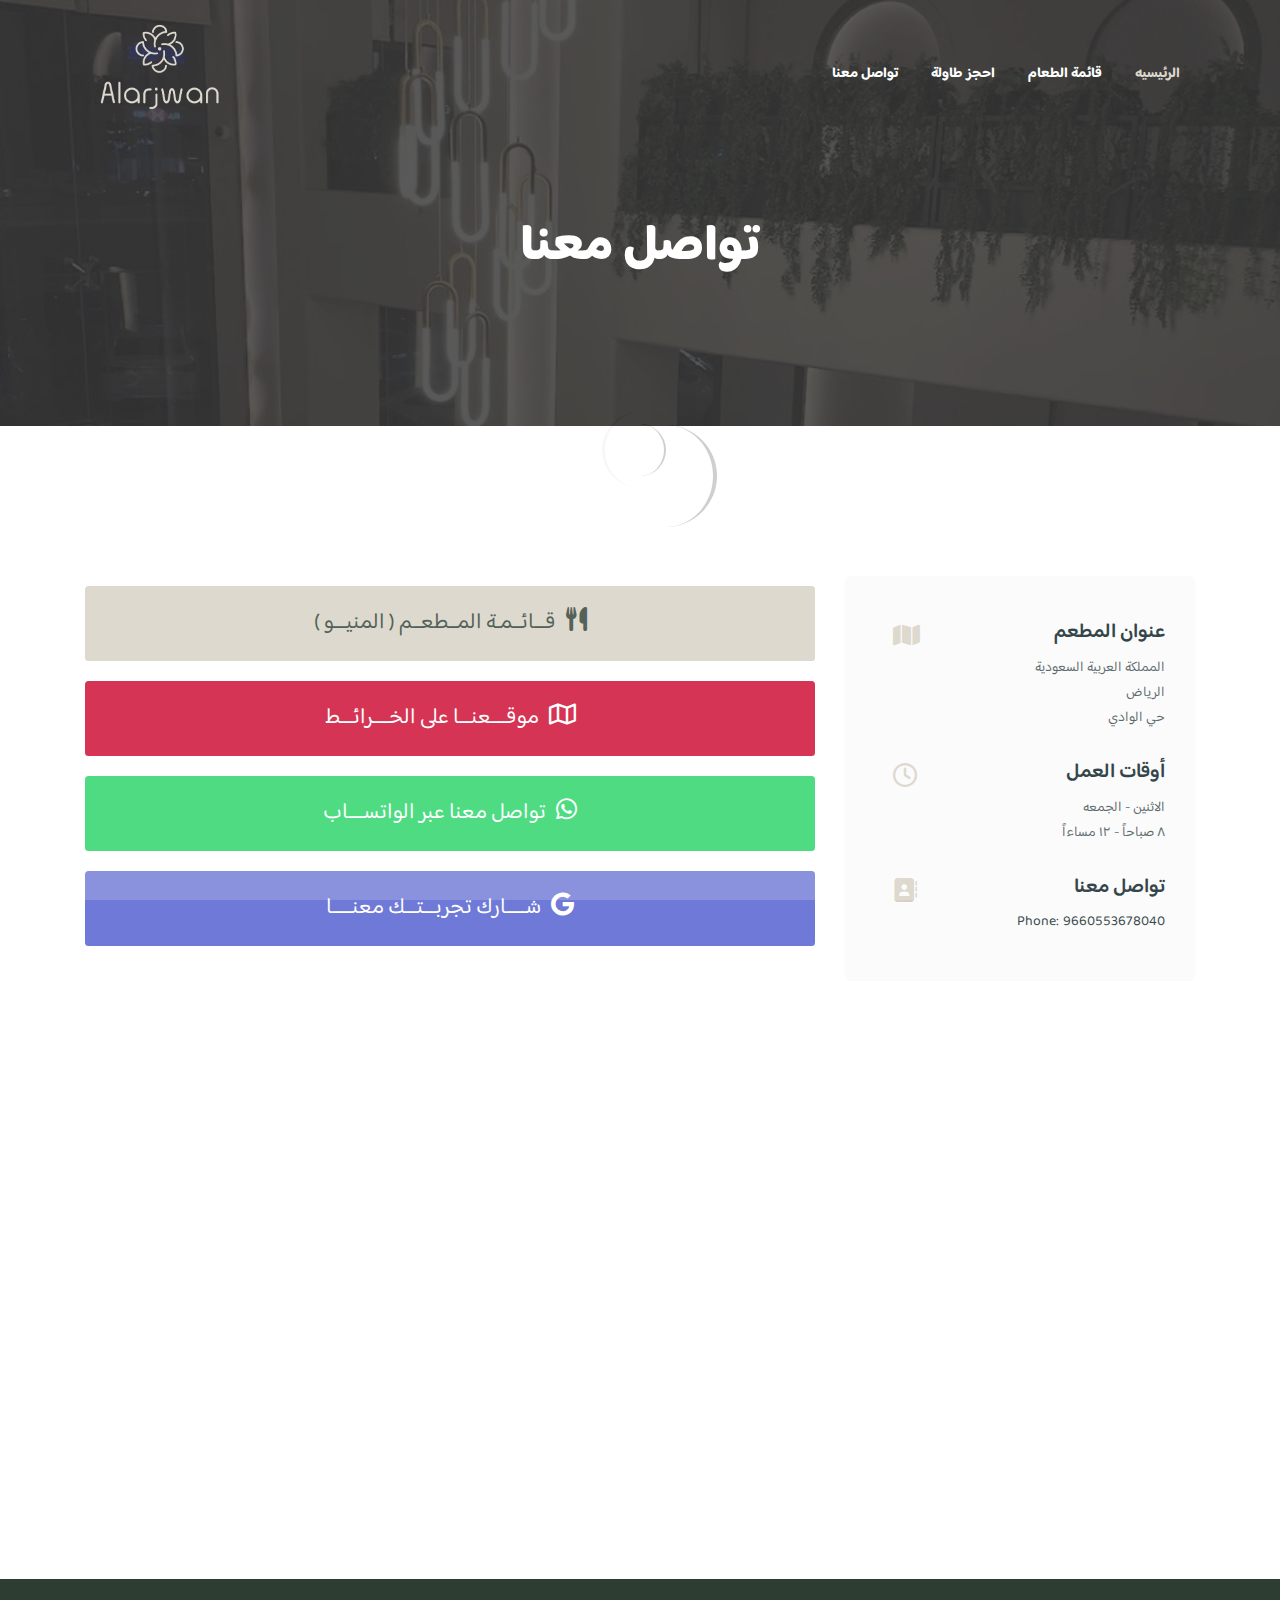
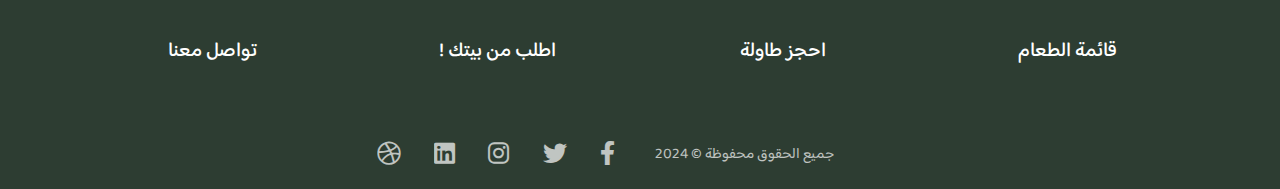
==== commit b5d07cdf: "Add files via upload" ====
--- a/contact.html
+++ b/contact.html
@@ -72,7 +72,7 @@
 								<li><a href="https://alarjwan.foodics.online/">قائمة الطعام</a>
 
 								</li>
-								<li><a href="#">قم بالحجز</a></li>
+								<li><a href="#">احجز طاولة</a></li>
 
 																<li><a href="contact.html">تواصل معنا</a></li>
 
@@ -171,7 +171,7 @@
                     <a href="https://maps.app.goo.gl/FrFV1dmdya4gesYm8"> <button type="button" class="btn2 btn">موقــــعنـــا على الخــــرائـــط<i class="fa-regular fa-map"></i></button></a>
 
                     <a href="https://wh.ms/9660553678040"><button type="button" class="btn3 btn">تواصل معنا عبر الواتســــاب<i class="fa-brands fa-whatsapp"></i></button></a>                
-                    <a href="https://www.google.com/maps/place/%D8%A7%D9%84%D8%A7%D8%B1%D8%AC%D9%88%D8%A7%D9%86%E2%80%AD/@24.7575964,46.7616022,12463m/data=!3m1!1e3!4m12!1m2!2m1!1z2YXYt9i52YUg2KfZhNin2LHYrNmI2KfZhg!3m8!1s0x3e2efd88c0c4a627:0xd77d944ae7820e1d!8m2!3d24.7955376!4d46.6984856!9m1!1b1!15sChnZhdi32LnZhSDYp9mE2KfYsdis2YjYp9mGWhsiGdmF2LfYudmFINin2YTYp9ix2KzZiNin2YaSAQpyZXN0YXVyYW50mgEjQ2haRFNVaE5NRzluUzBWSlEwRm5TVVJ5YUU1MlFrZEJFQUXgAQA!16s%2Fg%2F11vq2bk1pm?entry=ttu&g_ep=EgoyMDI0MDgyOC4wIKXMDSoASAFQAw%3D%3D"><button type="button" class="btn4 btn">شـــــارك تجربـــتـــك معنـــــا<i class="fa-brands fa-google"></i></button></a>
+                    <a href="https://search.google.com/local/writereview?placeid=ChIJJ6bEwIj9Lj4RHQ6C50qUfdc"><button type="button" class="btn4 btn">شـــــارك تجربـــتـــك معنـــــا<i class="fa-brands fa-google"></i></button></a>
 				</div>
 				<div style="text-align: right;" class="col-lg-4">
 					<div class="contact-form-wrap">
@@ -223,7 +223,7 @@
 				</div>
 				<div class="col-lg-3 col-md-6">
 					<div class="footer-box pages">
-						<h2 class="widget-title">قم بالحجز</h2>
+						<h2 class="widget-title">احجز طاولة</h2>
 						
 					</div>
 				</div>
--- a/assets/css/main.css
+++ b/assets/css/main.css
@@ -32,7 +32,9 @@
 
 body img {
   max-width: 80%;
-    padding: 8px 0;
+    padding: 4px 0;
+                    margin-top: -18px;
+
 }
 
 a {
@@ -118,7 +120,7 @@
 @media only screen and (max-width: 575.96px) {
   h3, .h3 {
     font-size: 1.75rem;
-    line-height: 2rem;
+    line-height: 5rem;
   }
 }
 
@@ -504,6 +506,7 @@
   position: relative;
   z-index: 1;
   background-attachment: fixed;
+    background-image: url(../img/re.jpeg);
   padding-top: 200px;
 }
 
@@ -514,7 +517,7 @@
   width: 100%;
   height: 100%;
   content: "";
-  background-color: #07212e;
+  background-color: #000;
   z-index: -1;
   opacity: 0.8;
 }
@@ -639,8 +642,15 @@
 
 .mean-container a.meanmenu-reveal {
   color: #051922;
-}
-
+    margin-top: 5px;
+}
+
+.mean-container .mean-nav ul li a{
+    text-align: right;
+}
+.mean-container .mean-nav{
+    margin-top: 58px;
+}
 .mean-container a.meanmenu-reveal span {
   background-color: #051922;
 }
@@ -728,7 +738,7 @@
 
 .sticky-wrapper.is-sticky .top-header-area {
   background-color: #2d3d32;
-  padding: 15px 0;
+  padding: 4px 0;
 }
 
 .top-header-area {
@@ -1361,9 +1371,9 @@
 
 ----------------------------------------------------------------------------- */
 .hero-bg {
-  background-image: url(../img/re.jpeg);
+  background-image: url(../img/main.jpeg);
   background-size: cover;
-  background-position: center 1200px;
+  background-position: center 1100px;
   background-attachment: fixed;
 }
 
@@ -1377,7 +1387,7 @@
 }
 
 .hero-area {
-  height: 65%;
+  height: 73%;
   position: relative;
   z-index: 1;
 }
@@ -1565,11 +1575,13 @@
   font-size: 18px;
   margin-bottom: 4px;
     text-align: right;
+    color:#FFF;
 }
 
 .list-box .content p {
   margin-bottom: 0px;
   opacity: 0.75;
+    color: #FFF;
 }
 
 .list-box .list-icon i {
@@ -1905,7 +1917,7 @@
   position: relative;
     background-image: url(../img/food.jpeg);
     background-size: cover;
-    background-position: bottom -20px right 0px;
+    background-position: bottom -0px right 0px;
     
 }
 
@@ -1964,9 +1976,11 @@
 .cart-banner .content-column .text {
   position: relative;
   font-weight: 400;
-  line-height: 1.8em;
+    font-size: 16px;
+  line-height: 2em;
   margin-top: 25px;
   margin-bottom: 25px;
+        padding-left: 60px;
 }
 
 .time-counter {
@@ -2117,6 +2131,15 @@
 }
 
 
+            
+           body img{
+                padding: 0px 0;
+            }
+
+
+
+
+
 
         .stats-section {
             display: flex;
@@ -2164,6 +2187,20 @@
             .stats-section {
                 flex-direction: column;
             }
+            
+            .hero-bg {
+  background-image: url(../img/main.jpeg);
+  background-size: cover;
+  background-position: center 355px;
+  background-attachment: fixed;
+                  height: 60%;
+
+}
+            .stats-box + .stats-box{
+                border-left: none;
+            }
+ 
+            
 
             .stats-box {
                 border-left: none;
@@ -2185,11 +2222,155 @@
                 flex-direction: column;
             }
         }
+
+
+@media (max-width: 1024px) {
+    .hero-bg {
+        background-image: url(../img/main.jpeg);
+        background-size: cover;
+        background-position: center center;
+        background-attachment: scroll; /* `fixed` might not work well on mobile devices */
+        height: 50vh; /* Adjust height to ensure the image displays nicely without overwhelming the screen */
+    }
+}
+
+
+.app-section {
+    display: flex;
+    justify-content: space-around;
+    text-align: center;
+}
+
+.app-box {
+    display: flex;
+    flex-direction: column;
+    align-items: center;
+    margin: 0 15px;
+}
+
+.app-box img {
+    max-width: 100%;
+    height: auto;
+}
+
+.app-box h3 {
+    margin-top: 25px; /* Space between the image and the text */
+    font-size: 1.0em; /* Adjust size as needed */
+    color: #333; /* Adjust color as needed */
+}
+
 /* -----------------------------------------------------------------------------
 
 # Shop Banner Styles
 
 ----------------------------------------------------------------------------- */
+        .app-section {
+            display: flex;
+            align-items: center;
+            padding: 40px 0;
+            text-align: center;
+        }
+
+        .app-box {
+            display: flex;
+            align-items: center;
+            justify-content: center;
+            color: #6b5649;
+            padding: 0 20px;
+            flex: 1;
+        }
+
+        .app-box i {
+            font-size: 36px;
+            margin-right: 17px;
+            color: #2d3d32;
+                margin-bottom: 13px; /* Adjust this value to move the icon up */
+
+        }
+
+        .app-box h3 {
+            font-size: 24px;
+            font-weight: bold;
+            color: #2d3d32;
+        }
+
+.app-box .hunger{
+    width: 60%;
+}
+.app-box .chef{
+    width: 44%;
+}
+.app-box .shq{
+    width: 44%;
+}
+.app-box .jahez{
+    width: 40%;
+}
+
+        .app-box p {
+            margin: 5px 0 0;
+            font-size: 18px;
+            color: #2d3d32;
+        }
+
+        .app-box + .app-box {
+        }
+
+        @media (max-width: 768px) {
+            .app-section {
+                flex-direction: column;
+            }
+            
+            .app-box .hunger{
+    width: 56%;
+}
+.app-box .chef{
+    width: 56%;
+    margin-top: 17px
+}
+.app-box .shq{
+    width: 68%;
+}
+.app-box .jahez{
+    width: 40%;
+}
+            
+
+            .app-box + .app-box{
+                border-left: none;
+            }
+ 
+            
+
+            .app-box {
+                border-left: none;
+                padding: 20px 0;
+            }
+
+            .app-box:first-child {
+                border-top: none;
+            }
+
+            .app-box i {
+                margin-right: 0;
+                margin-bottom: 10px;
+                
+            }
+
+            .app-box {
+                flex-direction: column;
+            }
+            
+            .app-box img{
+               width: 50% 
+            }
+        }
+
+
+
+
+
+
 .shop-banner {
   position: relative;
   background-color: #f5f5f5;
